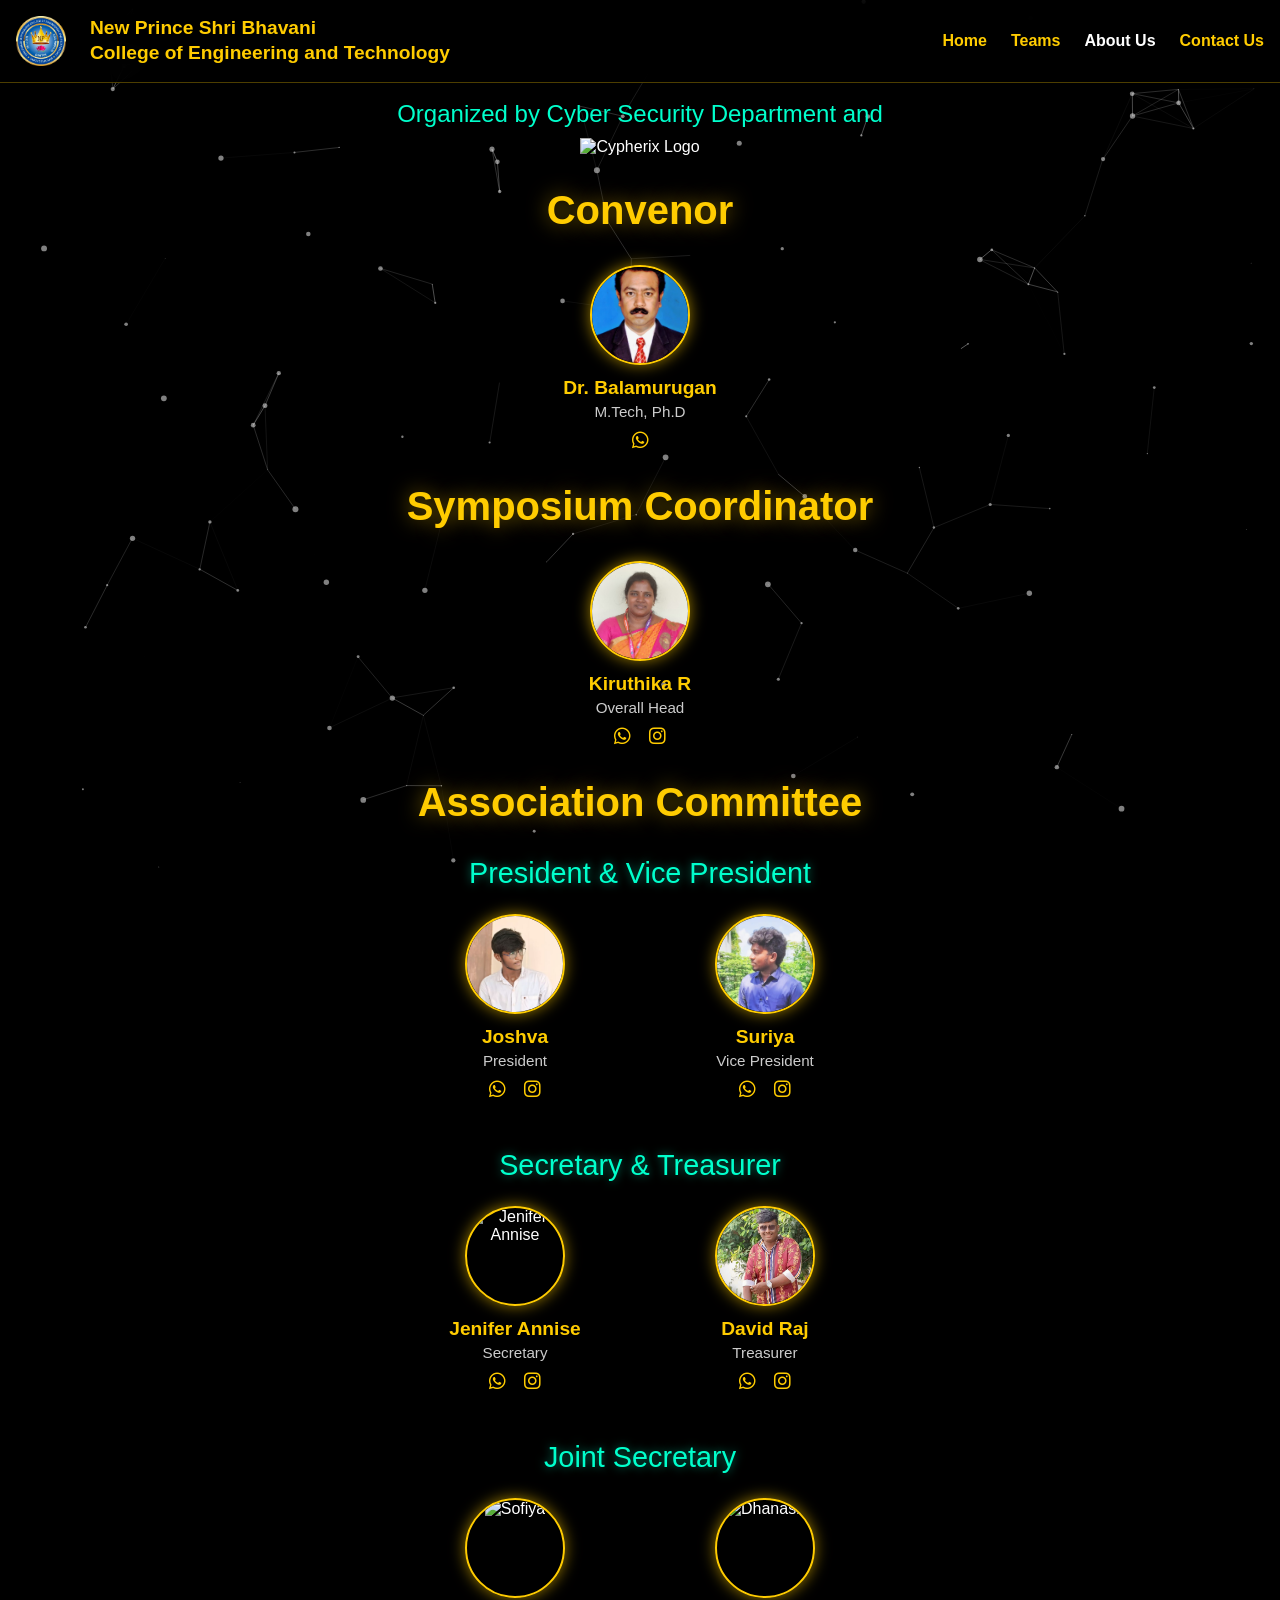
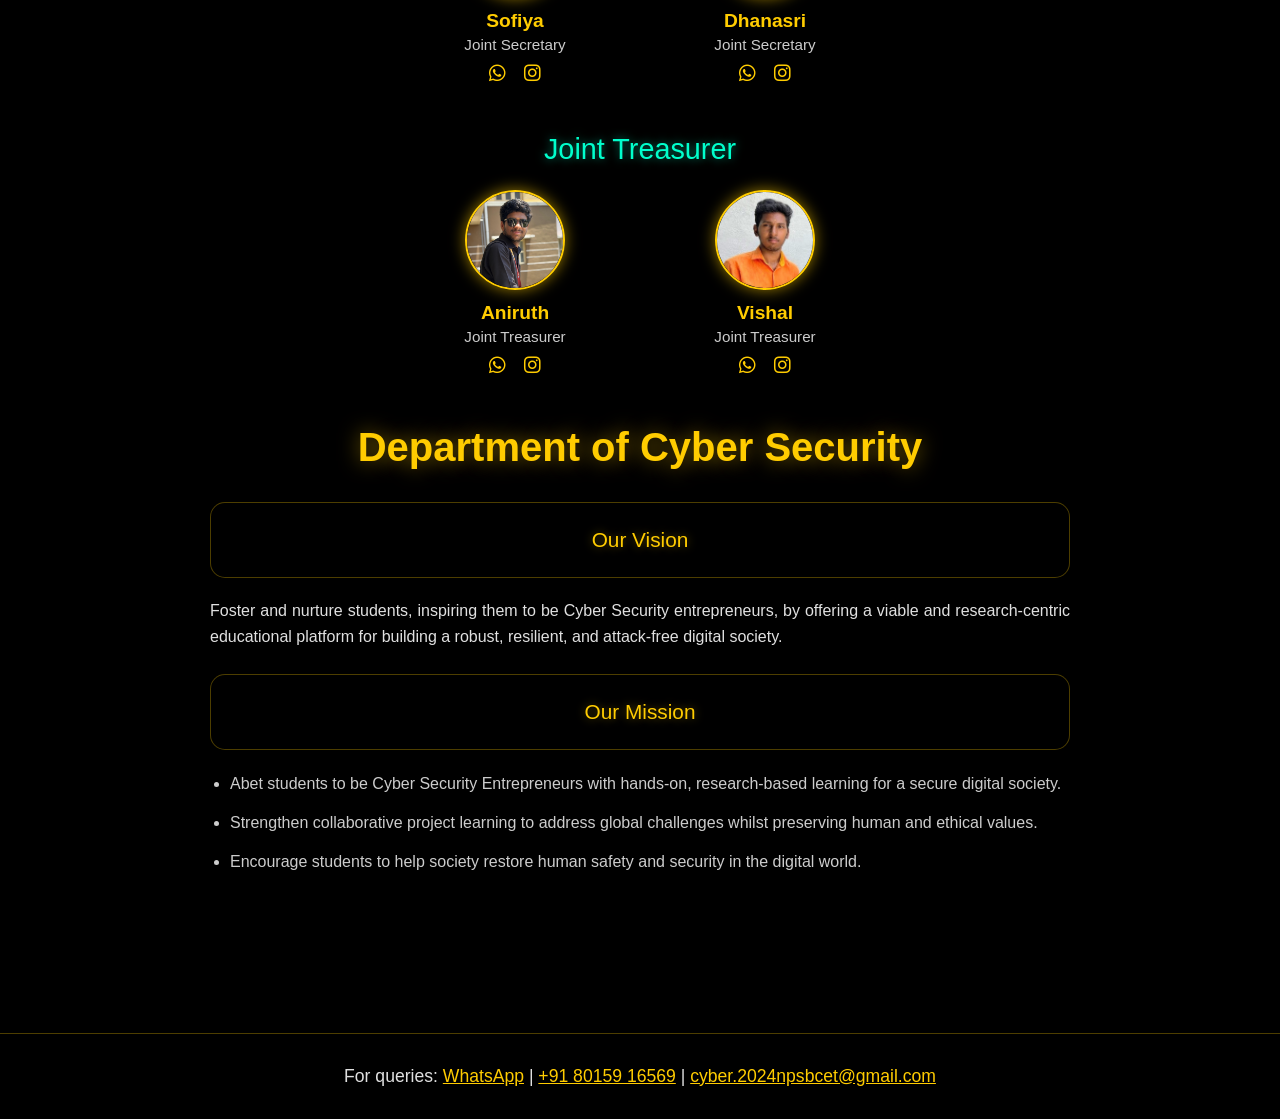
==== about.html @ 2a40d062 "Update navigation links to use lowercase teams.html Changed all navigation references from /Teams.ht" ====
<!DOCTYPE html>
<html lang="en">
  <head>
    <meta charset="UTF-8" />
    <meta name="viewport" content="width=device-width, initial-scale=1.0" />
    <title>About Us - Spartanz 2.O</title>
    <link rel="icon" type="image/x-icon" href="assets/spartanz2k25logo.png" />
    <!-- Add Font Awesome for icons -->
    <link
      rel="stylesheet"
      href="https://cdnjs.cloudflare.com/ajax/libs/font-awesome/6.4.0/css/all.min.css"
    />
    <style>
      /* Add this to your CSS */
      #particles-js {
        position: fixed;
        width: 100%;
        height: 100%;
        top: 0;
        left: 0;
        z-index: -1;
        pointer-events: none;
      }
      * {
        margin: 0;
        padding: 0;
        box-sizing: border-box;
      }
      body {
        font-family: "Arial", sans-serif;
        background: #000;
        color: white;
        overflow-x: hidden;
      }

      /* === College Header (from index.txt) === */
      .college-header {
        position: fixed;
        top: 0;
        left: 0;
        width: 100%;
        background: rgba(0, 0, 0, 0.8);
        backdrop-filter: blur(10px);
        padding: 1rem;
        display: flex;
        justify-content: space-between;
        align-items: center;
        gap: 1rem;
        z-index: 100;
        border-bottom: 1px solid rgba(255, 204, 0, 0.3);
      }
      .college-logo-placeholder {
        width: 50px;
        height: 50px;
        display: flex;
        align-items: center;
        justify-content: center;
      }
      .college-logo-placeholder img {
        max-width: 100%;
        max-height: 100%;
        object-fit: contain;
        border-radius: 8px;
      }
      .college-name {
        flex: 1;
        font-size: 1.2rem;
        line-height: 1.3;
        font-weight: bold;
        color: #ffcc00;
        text-align: left;
        margin-left: 0.5rem;
      }
      .nav-links {
        display: flex;
        gap: 1.5rem;
      }
      .nav-links a {
        color: #ffcc00;
        text-decoration: none;
        font-size: 1rem;
        font-weight: bold;
        transition: color 0.2s;
      }
      .nav-links a:hover {
        color: white;
      }

      /* === Main Content === */
      .main-content {
        padding-top: 100px;
        padding-bottom: 60px;
      }

      .section-title {
        text-align: center;
        font-size: 2.5rem;
        margin: 2rem 0;
        color: #ffcc00;
        text-shadow: 0 0 20px rgba(255, 204, 0, 0.5);
      }

      /* === Team Section Grid === */
      .team-section {
        max-width: 1200px;
        margin: 2rem auto;
        padding: 0 1rem;
      }

      .team-grid {
        display: flex;
        flex-wrap: wrap;
        justify-content: center;
        gap: 30px;
        margin-top: 20px;
      }

      .team-member {
        width: 220px;
        text-align: center;
        position: relative;
      }

      .team-circle {
        width: 100px;
        height: 100px;
        border-radius: 50%;
        overflow: hidden;
        border: 2px solid #ffcc00;
        margin: 0 auto 12px;
        box-shadow: 0 0 15px rgba(255, 204, 0, 0.6);
      }

      .team-circle img {
        width: 100%;
        height: 100%;
        object-fit: cover;
      }

      .team-name {
        font-size: 1.2rem;
        font-weight: bold;
        color: #ffcc00;
        margin: 8px 0 4px;
      }

      .team-role {
        font-size: 0.95rem;
        color: #ccc;
        margin-bottom: 10px;
      }

      .social-links {
        margin-top: 8px;
      }

      .social-links a {
        color: #ffcc00;
        font-size: 1.2rem;
        margin: 0 6px;
        text-decoration: none;
        transition: all 0.3s ease;
      }

      .social-links a:hover {
        color: white;
        text-shadow: 0 0 10px rgba(255, 204, 0, 0.8);
        transform: translateY(-2px);
      }

      /* === Vision & Mission Box === */
      .vision-mission-box {
        max-width: 900px;
        margin: 2rem auto;
        padding: 0 20px;
      }

      .vision-mission-header {
        background: rgba(0, 0, 0, 0.7);
        padding: 25px;
        border-radius: 15px;
        backdrop-filter: blur(10px);
        border: 1px solid rgba(255, 204, 0, 0.3);
        text-align: center;
        color: #ffcc00;
        font-size: 1.3rem;
        margin-bottom: 20px;
        text-shadow: 0 0 10px rgba(255, 204, 0, 0.4);
      }

      .vision-mission-text {
        color: #e0e0e0;
        line-height: 1.6;
        margin-bottom: 25px;
        text-align: justify;
      }

      .vision-mission-list {
        color: #ccc;
        line-height: 1.8;
        text-align: justify;
        padding-left: 20px;
      }

      .vision-mission-list li {
        margin-bottom: 10px;
      }

      /* === Footer === */
      .footer {
        background: rgba(0, 0, 0, 0.9);
        padding: 2rem 1rem;
        text-align: center;
        border-top: 1px solid rgba(255, 204, 0, 0.3);
        margin-top: 4rem;
      }

      .footer-text {
        color: #e0e0e0;
        font-size: 1.1rem;
      }

      .footer-text a {
        color: #ffcc00;
        text-decoration: underline;
        transition: color 0.3s;
      }

      .footer-text a:hover {
        color: white;
      }

      /* === Role Group Styling === */
      .role-group {
        margin-bottom: 3rem;
      }

      .role-title {
        text-align: center;
        font-size: 1.8rem;
        margin-bottom: 1.5rem;
        color: #00ffcc;
        text-shadow: 0 0 10px rgba(0, 255, 204, 0.5);
      }

      /* === Responsive === */
      @media (max-width: 768px) {
        .section-title {
          font-size: 2rem;
        }
        .team-member {
          width: 180px;
        }
        .team-name {
          font-size: 1.1rem;
        }
        .college-header {
          flex-direction: column;
          padding: 0.5rem;
        }
        .nav-links {
          margin-top: 10px;
          gap: 1rem;
        }

        /* Mobile: one team member per row */
        .team-grid {
          flex-direction: column;
          align-items: center;
          gap: 20px;
        }

        .role-title {
          font-size: 1.5rem;
        }
      }
    </style>
  </head>
  <body>
    <div id="particles-js"></div>
    <script src="particles.min.js"></script>
    <script>
      particlesJS.load("particles-js", "particlesjs-config.json", function () {
        console.log("Particles.js configuration loaded successfully!");
      });
    </script>
    <!-- College Header -->
    <div class="college-header">
      <div class="college-logo-placeholder">
        <img src="assets/np-logo.png" alt="NPSB College Logo" />
      </div>
      <div class="college-name">
        New Prince Shri Bhavani<br />College of Engineering and Technology
      </div>
      <div class="nav-links">
        <a href="/">Home</a>
        <a href="/teams.html">Teams</a>
        <a href="/about.html" style="color: white">About Us</a>
        <a href="/contact-us.html">Contact Us</a>
      </div>
    </div>

    <div class="main-content">
      <!-- Organized By -->
      <p
        style="
          text-align: center;
          font-size: 1.5rem;
          color: #00ffcc;
          margin-bottom: 10px;
        "
      >
        Organized by Cyber Security Department and
      </p>
      <div style="text-align: center; margin-bottom: 30px">
        <img
          src="assets/cypherixLogo.png"
          alt="Cypherix Logo"
          style="height: 120px; cursor: pointer"
          ondblclick="window.location.href='/fla.html'"
          ontouchend="handleDoubleTap(event)"
        />
      </div>

      <!-- Convenor -->
      <h2 class="section-title">Convenor</h2>
      <div class="team-section">
        <div class="team-grid">
          <div class="team-member">
            <div class="team-circle">
              <img
                src="assets/teams/balamurugan.jpg"
                alt="Dr. Balamurugan"
              />
            </div>
            <div class="team-name">Dr. Balamurugan</div>
            <div class="team-role">M.Tech, Ph.D</div>
            <div class="social-links">
              <a href="https://wa.me/" target="_blank">
                <i class="fab fa-whatsapp"></i>
              </a>
            </div>
          </div>
        </div>
      </div>

      <!-- Symposium Coordinator -->
      <h2 class="section-title">Symposium Coordinator</h2>
      <div class="team-section">
        <div class="team-grid">
          <div class="team-member">
            <div class="team-circle">
              <img src="assets/teams/kiru.jpg" alt="Kiruthika R" />
            </div>
            <div class="team-name">Kiruthika R</div>
            <div class="team-role">Overall Head</div>
            <div class="social-links">
              <a href="https://wa.me/" target="_blank">
                <i class="fab fa-whatsapp"></i>
              </a>
              <a href="https://www.instagram.com/" target="_blank">
                <i class="fab fa-instagram"></i>
              </a>
            </div>
          </div>
        </div>
      </div>

      <!-- Association Committee -->
      <h2 class="section-title">Association Committee</h2>
      <div class="team-section">
        <!-- President & Vice President -->
        <div class="role-group">
          <div class="role-title">President & Vice President</div>
          <div class="team-grid">
            <div class="team-member">
              <div class="team-circle">
                <img src="assets/teams/joshva.jpg" alt="Joshva" />
              </div>
              <div class="team-name">Joshva</div>
              <div class="team-role">President</div>
              <div class="social-links">
                <a href="https://wa.me/+919344395887" target="_blank">
                  <i class="fab fa-whatsapp"></i>
                </a>
                <a
                  href="https://www.instagram.com/its_me_joshva_2707/"
                  target="_blank"
                >
                  <i class="fab fa-instagram"></i>
                </a>
              </div>
            </div>

            <div class="team-member">
              <div class="team-circle">
                <img src="assets/teams/suriya.jpg" alt="Suriya" />
              </div>
              <div class="team-name">Suriya</div>
              <div class="team-role">Vice President</div>
              <div class="social-links">
                <a href="https://wa.me/+919025251348" target="_blank">
                  <i class="fab fa-whatsapp"></i>
                </a>
                <a href="https://www.instagram.com/" target="_blank">
                  <i class="fab fa-instagram"></i>
                </a>
              </div>
            </div>
          </div>
        </div>

        <!-- Secretary & Treasurer -->
        <div class="role-group">
          <div class="role-title">Secretary & Treasurer</div>
          <div class="team-grid">
            <div class="team-member">
              <div class="team-circle">
                <img
                  src="assets/teams/jenifer.jpg"
                  alt="Jenifer Annise"
                />
              </div>
              <div class="team-name">Jenifer Annise</div>
              <div class="team-role">Secretary</div>
              <div class="social-links">
                <a href="https://wa.me/" target="_blank">
                  <i class="fab fa-whatsapp"></i>
                </a>
                <a href="https://www.instagram.com/" target="_blank">
                  <i class="fab fa-instagram"></i>
                </a>
              </div>
            </div>

            <div class="team-member">
              <div class="team-circle">
                <img src="assets/teams/david.jpg" alt="David Raj" />
              </div>
              <div class="team-name">David Raj</div>
              <div class="team-role">Treasurer</div>
              <div class="social-links">
                <a href="https://wa.me/" target="_blank">
                  <i class="fab fa-whatsapp"></i>
                </a>
                <a href="https://www.instagram.com/" target="_blank">
                  <i class="fab fa-instagram"></i>
                </a>
              </div>
            </div>
          </div>
        </div>

        <!-- Joint Secretary -->
        <div class="role-group">
          <div class="role-title">Joint Secretary</div>
          <div class="team-grid">
            <div class="team-member">
              <div class="team-circle">
                <img src="assets/teams/sofiya.jpg" alt="Sofiya" />
              </div>
              <div class="team-name">Sofiya</div>
              <div class="team-role">Joint Secretary</div>
              <div class="social-links">
                <a href="https://wa.me/" target="_blank">
                  <i class="fab fa-whatsapp"></i>
                </a>
                <a href="https://www.instagram.com/" target="_blank">
                  <i class="fab fa-instagram"></i>
                </a>
              </div>
            </div>

            <div class="team-member">
              <div class="team-circle">
                <img src="assets/teams/dhanasri.jpg" alt="Dhanasri" />
              </div>
              <div class="team-name">Dhanasri</div>
              <div class="team-role">Joint Secretary</div>
              <div class="social-links">
                <a href="https://wa.me/" target="_blank">
                  <i class="fab fa-whatsapp"></i>
                </a>
                <a href="https://www.instagram.com/" target="_blank">
                  <i class="fab fa-instagram"></i>
                </a>
              </div>
            </div>
          </div>
        </div>

        <!-- Joint Treasurer -->
        <div class="role-group">
          <div class="role-title">Joint Treasurer</div>
          <div class="team-grid">
            <div class="team-member">
              <div class="team-circle">
                <img src="assets/teams/aniruth.jpg" alt="Aniruth" />
              </div>
              <div class="team-name">Aniruth</div>
              <div class="team-role">Joint Treasurer</div>
              <div class="social-links">
                <a href="https://wa.me/" target="_blank">
                  <i class="fab fa-whatsapp"></i>
                </a>
                <a href="https://www.instagram.com/" target="_blank">
                  <i class="fab fa-instagram"></i>
                </a>
              </div>
            </div>

            <div class="team-member">
              <div class="team-circle">
                <img src="assets/teams/vishal.jpg" alt="Vishal" />
              </div>
              <div class="team-name">Vishal</div>
              <div class="team-role">Joint Treasurer</div>
              <div class="social-links">
                <a href="https://wa.me/" target="_blank">
                  <i class="fab fa-whatsapp"></i>
                </a>
                <a href="https://www.instagram.com/" target="_blank">
                  <i class="fab fa-instagram"></i>
                </a>
              </div>
            </div>
          </div>
        </div>
      </div>

      <!-- Vision & Mission -->
      <h2 class="section-title">Department of Cyber Security</h2>
      <div class="vision-mission-box">
        <div class="vision-mission-header">Our Vision</div>
        <p class="vision-mission-text">
          Foster and nurture students, inspiring them to be Cyber Security
          entrepreneurs, by offering a viable and research-centric educational
          platform for building a robust, resilient, and attack-free digital
          society.
        </p>

        <div class="vision-mission-header">Our Mission</div>
        <ul class="vision-mission-list">
          <li>
            Abet students to be Cyber Security Entrepreneurs with hands-on,
            research-based learning for a secure digital society.
          </li>
          <li>
            Strengthen collaborative project learning to address global
            challenges whilst preserving human and ethical values.
          </li>
          <li>
            Encourage students to help society restore human safety and security
            in the digital world.
          </li>
        </ul>
      </div>
    </div>

    <!-- Footer -->
    <div class="footer">
      <div class="footer-text">
        For queries:
        <a href="https://wa.me/918015916569" target="_blank">WhatsApp</a> |
        <a href="tel:+918015916569">+91 80159 16569</a> |
        <a href="mailto:cyber.2024npsbcet@gmail.com"
          >cyber.2024npsbcet@gmail.com</a
        >
      </div>
    </div>

    <script>
      // Double-tap support for mobile
      let lastTap = 0;
      function handleDoubleTap(e) {
        const now = new Date().getTime();
        const tapLength = now - lastTap;
        if (tapLength < 300 && tapLength > 0) {
          window.location.href = "/fla.html";
        }
        lastTap = now;
      }
    </script>
  </body>
</html>
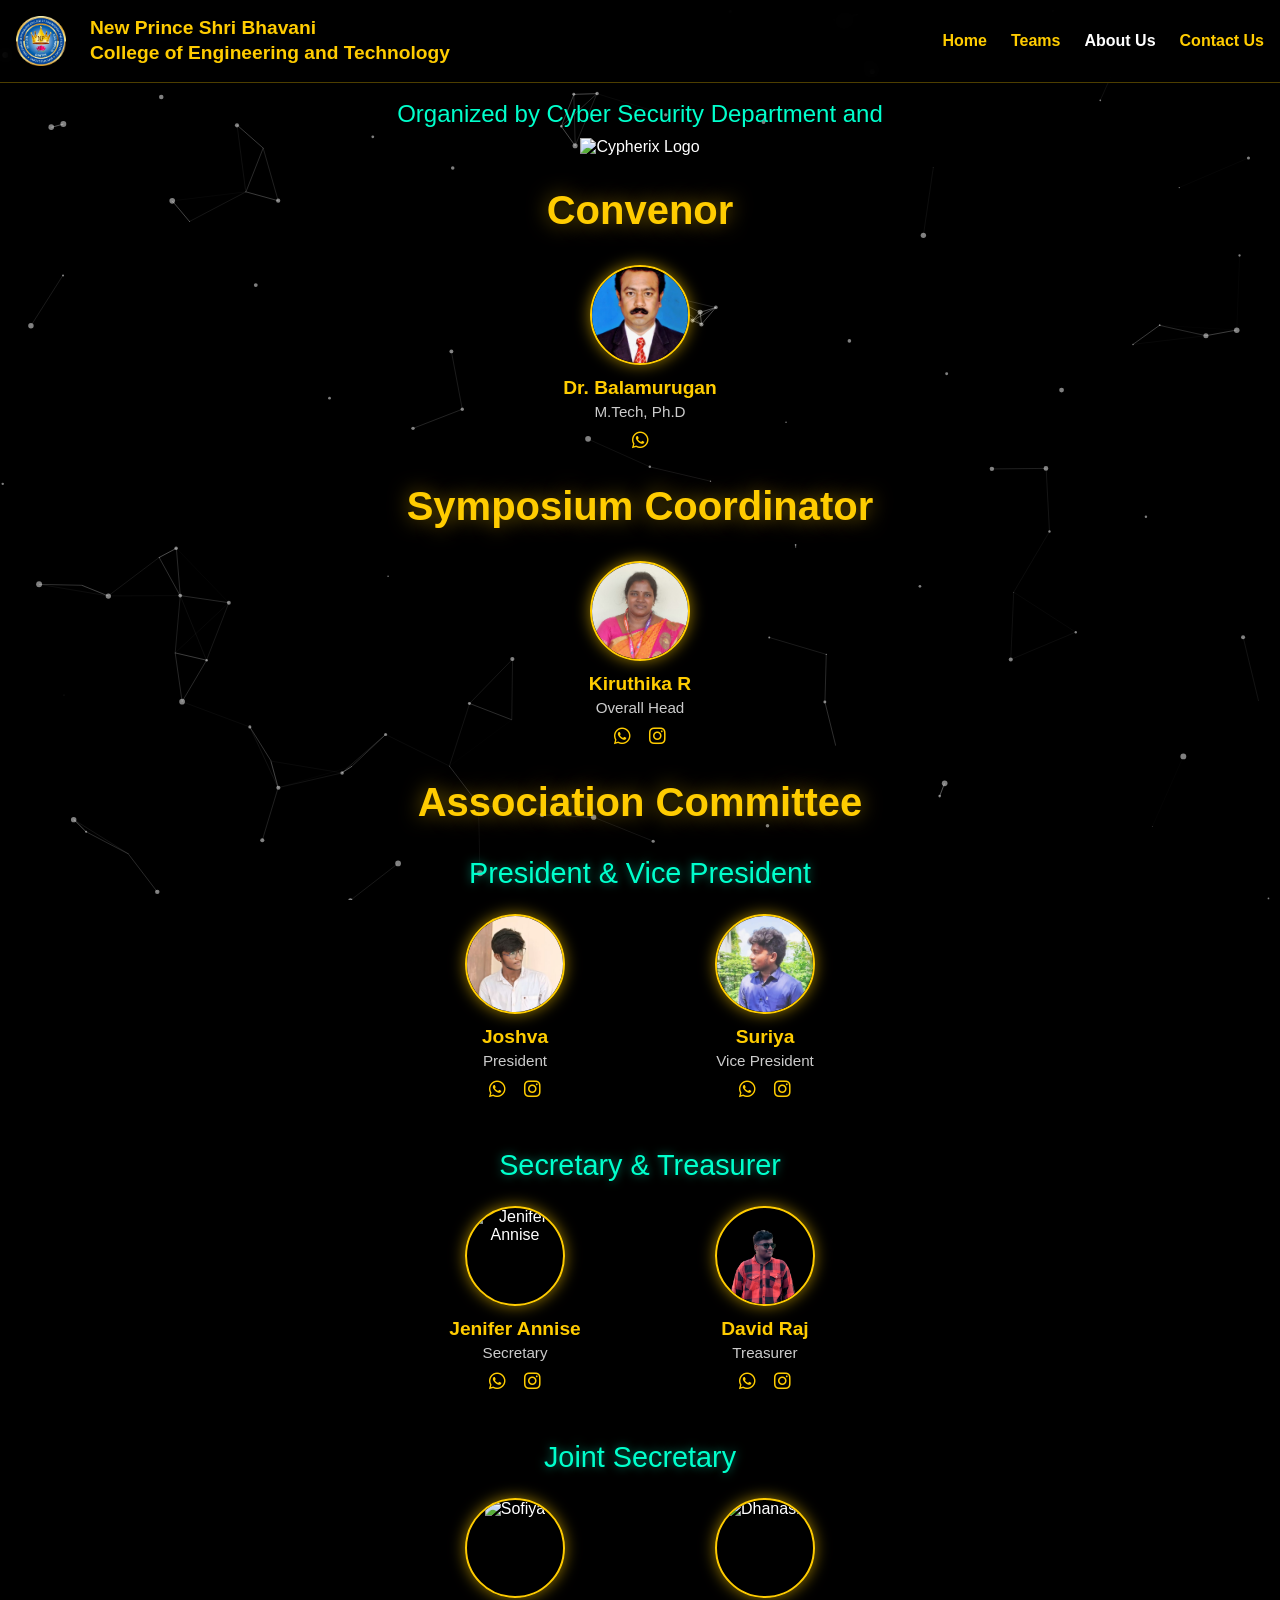
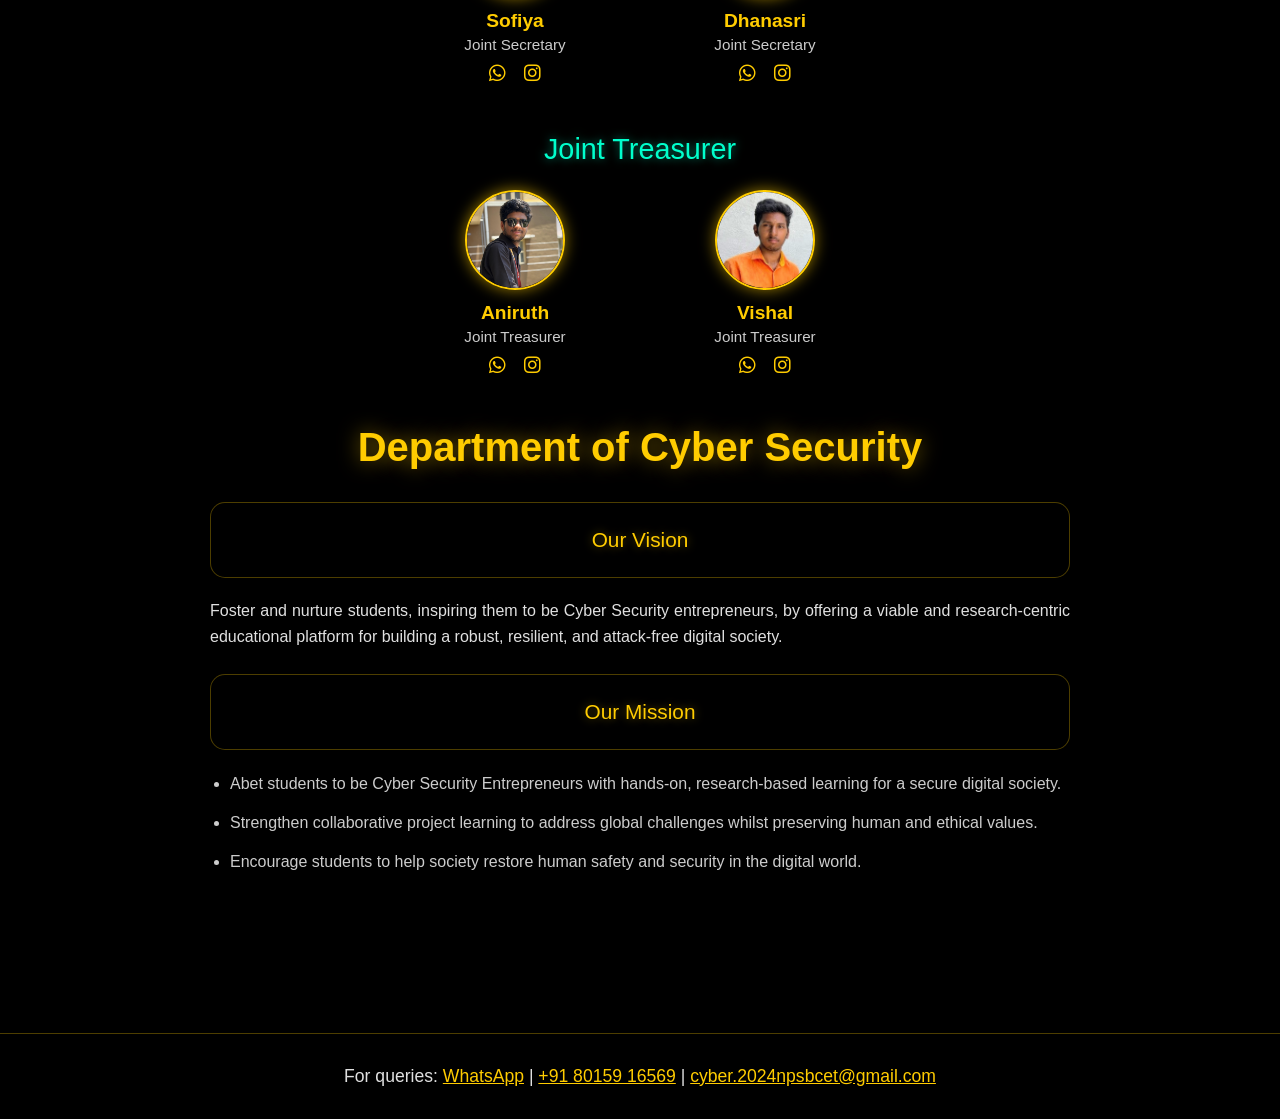
==== commit a6443cfe: "Update David Raj's team photo to PNG format Replaced the team member image for David Raj from JPG to" ====
--- a/about.html
+++ b/about.html
@@ -435,7 +435,7 @@
 
             <div class="team-member">
               <div class="team-circle">
-                <img src="assets/teams/david.jpg" alt="David Raj" />
+                <img src="assets/teams/david.PNG" alt="David Raj" />
               </div>
               <div class="team-name">David Raj</div>
               <div class="team-role">Treasurer</div>
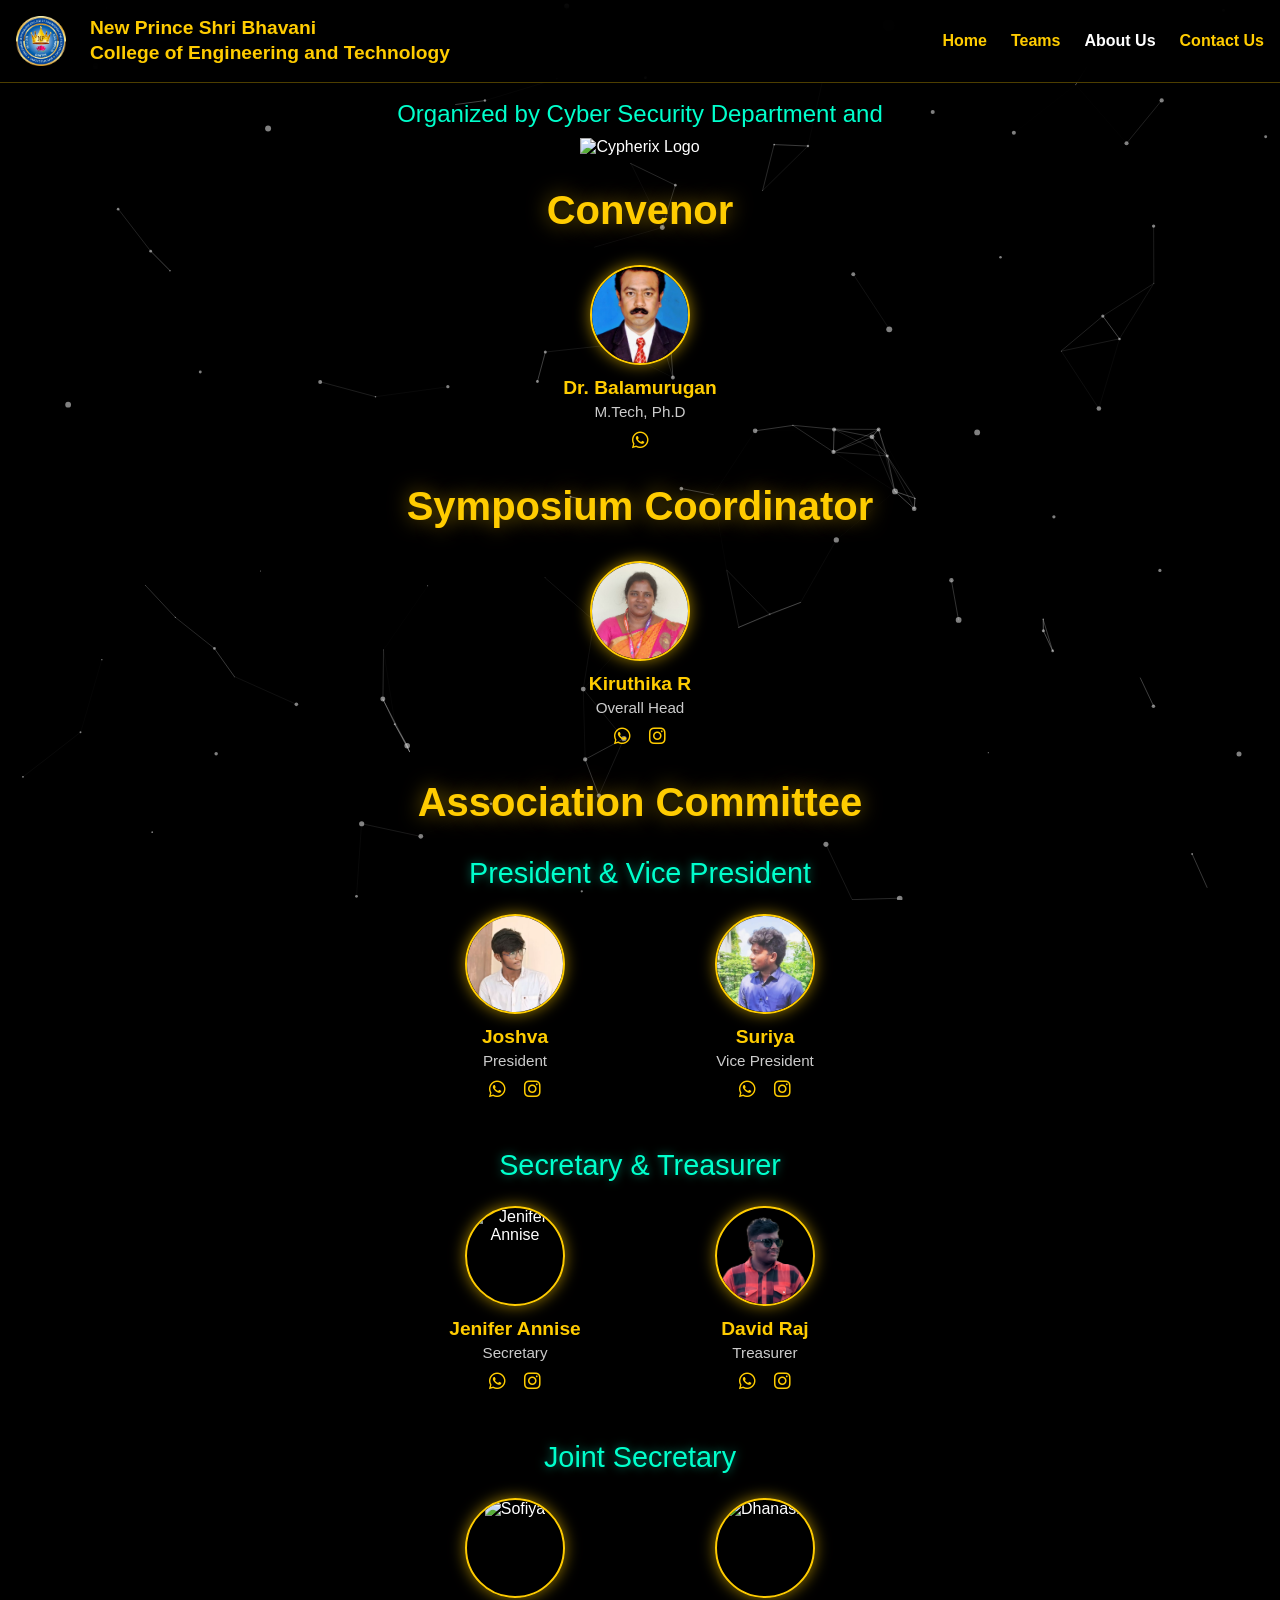
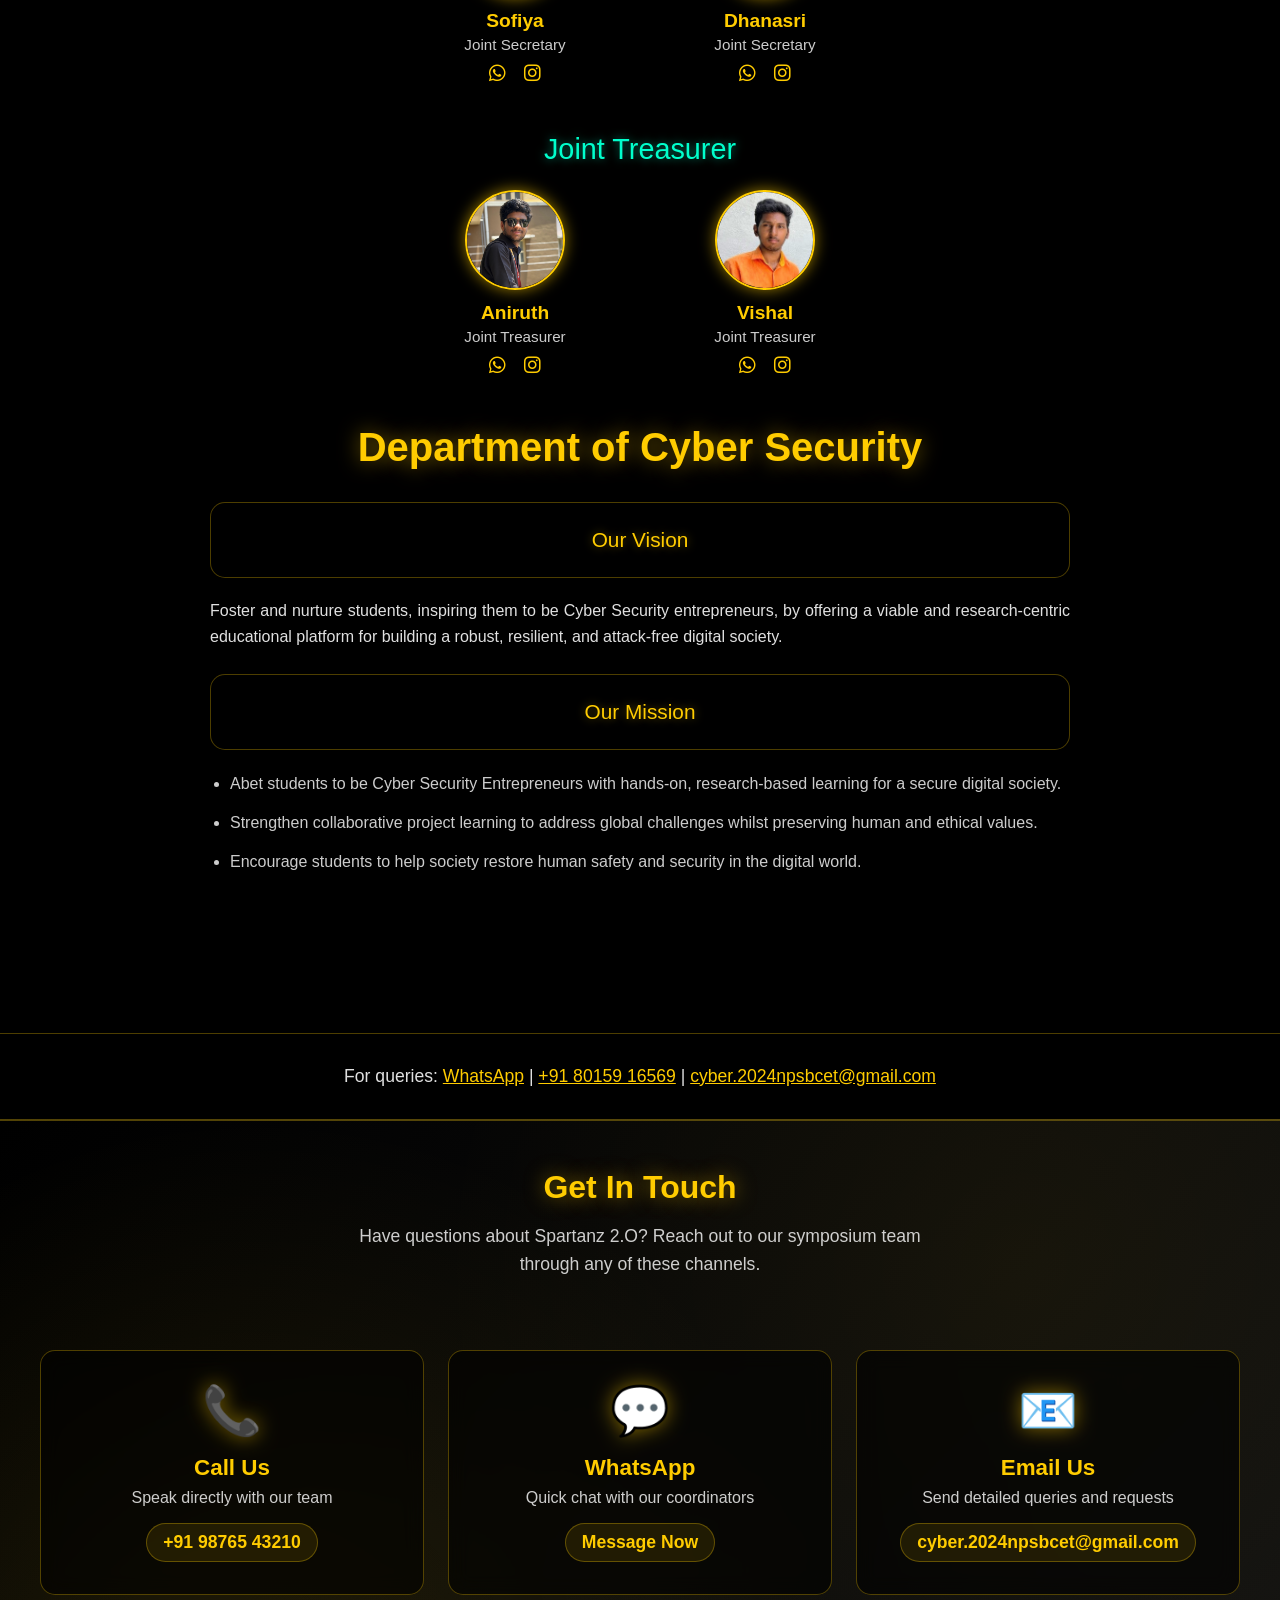
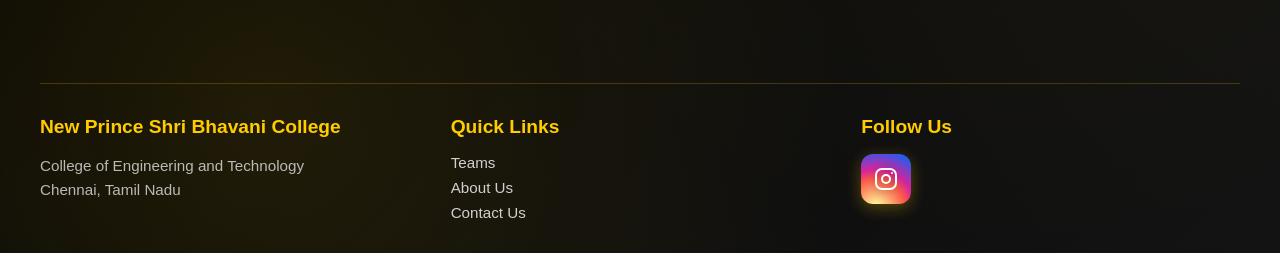
==== commit 30eace1e: "Add animated footer and event prompts Introduces a visually enhanced footer with contact and social " ====
--- a/about.html
+++ b/about.html
@@ -328,10 +328,7 @@
         <div class="team-grid">
           <div class="team-member">
             <div class="team-circle">
-              <img
-                src="assets/teams/balamurugan.jpg"
-                alt="Dr. Balamurugan"
-              />
+              <img src="assets/teams/balamurugan.jpg" alt="Dr. Balamurugan" />
             </div>
             <div class="team-name">Dr. Balamurugan</div>
             <div class="team-role">M.Tech, Ph.D</div>
@@ -416,10 +413,7 @@
           <div class="team-grid">
             <div class="team-member">
               <div class="team-circle">
-                <img
-                  src="assets/teams/jenifer.jpg"
-                  alt="Jenifer Annise"
-                />
+                <img src="assets/teams/jenifer.jpg" alt="Jenifer Annise" />
               </div>
               <div class="team-name">Jenifer Annise</div>
               <div class="team-role">Secretary</div>
@@ -568,7 +562,468 @@
         >
       </div>
     </div>
-
+    <footer
+      style="
+        background: linear-gradient(
+          135deg,
+          rgba(0, 0, 0, 0.95) 0%,
+          rgba(20, 20, 20, 0.98) 100%
+        );
+        color: #ffcc00;
+        padding: 3rem 1rem 2rem;
+        border-top: 2px solid rgba(255, 204, 0, 0.3);
+        position: relative;
+        overflow: hidden;
+      "
+    >
+      <!-- Background Pattern -->
+      <div
+        style="
+          position: absolute;
+          top: 0;
+          left: 0;
+          width: 100%;
+          height: 100%;
+          background-image: radial-gradient(
+              circle at 20% 80%,
+              rgba(255, 204, 0, 0.1) 0%,
+              transparent 50%
+            ),
+            radial-gradient(
+              circle at 80% 20%,
+              rgba(255, 204, 0, 0.05) 0%,
+              transparent 50%
+            );
+          z-index: 1;
+        "
+      ></div>
+
+      <div
+        style="
+          max-width: 1200px;
+          margin: 0 auto;
+          position: relative;
+          z-index: 2;
+        "
+      >
+        <!-- Footer Content -->
+        <div
+          style="
+            display: grid;
+            grid-template-columns: 1fr;
+            gap: 2.5rem;
+            text-align: center;
+          "
+        >
+          <!-- Contact Header -->
+          <div>
+            <h3
+              style="
+                font-size: 2rem;
+                margin-bottom: 1rem;
+                color: #ffcc00;
+                text-shadow: 0 0 20px rgba(255, 204, 0, 0.5);
+                font-weight: bold;
+              "
+            >
+              Get In Touch
+            </h3>
+            <p
+              style="
+                color: rgba(255, 255, 255, 0.8);
+                font-size: 1.1rem;
+                max-width: 600px;
+                margin: 0 auto;
+                line-height: 1.6;
+              "
+            >
+              Have questions about Spartanz 2.O? Reach out to our symposium team
+              through any of these channels.
+            </p>
+          </div>
+
+          <!-- Contact Options -->
+          <div
+            style="
+              display: grid;
+              grid-template-columns: repeat(auto-fit, minmax(280px, 1fr));
+              gap: 1.5rem;
+              margin: 2rem 0;
+            "
+          >
+            <!-- Call Option -->
+            <a
+              href="tel:+918015916569"
+              style="
+                display: flex;
+                flex-direction: column;
+                align-items: center;
+                padding: 2rem 1.5rem;
+                background: rgba(0, 0, 0, 0.6);
+                border: 1px solid rgba(255, 204, 0, 0.3);
+                border-radius: 15px;
+                text-decoration: none;
+                color: #ffcc00;
+                transition: all 0.3s ease;
+                backdrop-filter: blur(10px);
+              "
+              onmouseover="this.style.transform='translateY(-5px)'; this.style.boxShadow='0 10px 30px rgba(255, 204, 0, 0.2)'; this.style.borderColor='rgba(255, 204, 0, 0.6)'"
+              onmouseout="this.style.transform='translateY(0)'; this.style.boxShadow='none'; this.style.borderColor='rgba(255, 204, 0, 0.3)'"
+            >
+              <div
+                style="
+                  font-size: 3rem;
+                  margin-bottom: 1rem;
+                  filter: drop-shadow(0 0 10px rgba(255, 204, 0, 0.5));
+                "
+              >
+                📞
+              </div>
+              <h4
+                style="font-size: 1.4rem; margin-bottom: 0.5rem; color: #ffcc00"
+              >
+                Call Us
+              </h4>
+              <p
+                style="
+                  color: rgba(255, 255, 255, 0.8);
+                  margin-bottom: 1rem;
+                  font-size: 1rem;
+                "
+              >
+                Speak directly with our team
+              </p>
+              <div
+                style="
+                  background: rgba(255, 204, 0, 0.1);
+                  padding: 0.5rem 1rem;
+                  border-radius: 25px;
+                  border: 1px solid rgba(255, 204, 0, 0.3);
+                  font-weight: bold;
+                  font-size: 1.1rem;
+                "
+              >
+                +91 98765 43210
+              </div>
+            </a>
+
+            <!-- WhatsApp Option -->
+            <a
+              href="https://wa.me/918015916569?text=Hi%20Spartanz%202.O%20Team,%20I%20have%20a%20question%20about%20the%20symposium"
+              target="_blank"
+              style="
+                display: flex;
+                flex-direction: column;
+                align-items: center;
+                padding: 2rem 1.5rem;
+                background: rgba(0, 0, 0, 0.6);
+                border: 1px solid rgba(255, 204, 0, 0.3);
+                border-radius: 15px;
+                text-decoration: none;
+                color: #ffcc00;
+                transition: all 0.3s ease;
+                backdrop-filter: blur(10px);
+              "
+              onmouseover="this.style.transform='translateY(-5px)'; this.style.boxShadow='0 10px 30px rgba(255, 204, 0, 0.2)'; this.style.borderColor='rgba(255, 204, 0, 0.6)'"
+              onmouseout="this.style.transform='translateY(0)'; this.style.boxShadow='none'; this.style.borderColor='rgba(255, 204, 0, 0.3)'"
+            >
+              <div
+                style="
+                  font-size: 3rem;
+                  margin-bottom: 1rem;
+                  filter: drop-shadow(0 0 10px rgba(255, 204, 0, 0.5));
+                "
+              >
+                💬
+              </div>
+              <h4
+                style="font-size: 1.4rem; margin-bottom: 0.5rem; color: #ffcc00"
+              >
+                WhatsApp
+              </h4>
+              <p
+                style="
+                  color: rgba(255, 255, 255, 0.8);
+                  margin-bottom: 1rem;
+                  font-size: 1rem;
+                "
+              >
+                Quick chat with our coordinators
+              </p>
+              <div
+                style="
+                  background: rgba(255, 204, 0, 0.1);
+                  padding: 0.5rem 1rem;
+                  border-radius: 25px;
+                  border: 1px solid rgba(255, 204, 0, 0.3);
+                  font-weight: bold;
+                  font-size: 1.1rem;
+                "
+              >
+                Message Now
+              </div>
+            </a>
+
+            <!-- Email Option -->
+            <a
+              href="mailto:cyber.2024npsbcet@gmail.com?subject=Query%20about%20Spartanz%202.O&body=Hello%20Spartanz%20Team,"
+              style="
+                display: flex;
+                flex-direction: column;
+                align-items: center;
+                padding: 2rem 1.5rem;
+                background: rgba(0, 0, 0, 0.6);
+                border: 1px solid rgba(255, 204, 0, 0.3);
+                border-radius: 15px;
+                text-decoration: none;
+                color: #ffcc00;
+                transition: all 0.3s ease;
+                backdrop-filter: blur(10px);
+              "
+              onmouseover="this.style.transform='translateY(-5px)'; this.style.boxShadow='0 10px 30px rgba(255, 204, 0, 0.2)'; this.style.borderColor='rgba(255, 204, 0, 0.6)'"
+              onmouseout="this.style.transform='translateY(0)'; this.style.boxShadow='none'; this.style.borderColor='rgba(255, 204, 0, 0.3)'"
+            >
+              <div
+                style="
+                  font-size: 3rem;
+                  margin-bottom: 1rem;
+                  filter: drop-shadow(0 0 10px rgba(255, 204, 0, 0.5));
+                "
+              >
+                📧
+              </div>
+              <h4
+                style="font-size: 1.4rem; margin-bottom: 0.5rem; color: #ffcc00"
+              >
+                Email Us
+              </h4>
+              <p
+                style="
+                  color: rgba(255, 255, 255, 0.8);
+                  margin-bottom: 1rem;
+                  font-size: 1rem;
+                "
+              >
+                Send detailed queries and requests
+              </p>
+              <div
+                style="
+                  background: rgba(255, 204, 0, 0.1);
+                  padding: 0.5rem 1rem;
+                  border-radius: 25px;
+                  border: 1px solid rgba(255, 204, 0, 0.3);
+                  font-weight: bold;
+                  font-size: 1.1rem;
+                  word-break: break-word;
+                  max-width: 100%;
+                "
+              >
+                cyber.2024npsbcet@gmail.com
+              </div>
+            </a>
+          </div>
+
+          <!-- Additional Info -->
+          <div
+            style="
+              border-top: 1px solid rgba(255, 204, 0, 0.2);
+              padding-top: 2rem;
+              margin-top: 1rem;
+            "
+          >
+            <div
+              style="
+                display: grid;
+                grid-template-columns: repeat(auto-fit, minmax(250px, 1fr));
+                gap: 2rem;
+                text-align: left;
+              "
+            >
+              <!-- College Info -->
+              <div>
+                <h4
+                  style="color: #ffcc00; margin-bottom: 1rem; font-size: 1.2rem"
+                >
+                  New Prince Shri Bhavani College
+                </h4>
+                <p
+                  style="
+                    color: rgba(255, 255, 255, 0.7);
+                    line-height: 1.6;
+                    font-size: 0.95rem;
+                  "
+                >
+                  College of Engineering and Technology<br />
+                  Chennai, Tamil Nadu
+                </p>
+              </div>
+
+              <!-- Quick Links -->
+              <div>
+                <h4
+                  style="color: #ffcc00; margin-bottom: 1rem; font-size: 1.2rem"
+                >
+                  Quick Links
+                </h4>
+                <div style="display: flex; flex-direction: column; gap: 0.5rem">
+                  <a
+                    href="/teams.html"
+                    style="
+                      color: rgba(255, 255, 255, 0.8);
+                      text-decoration: none;
+                      transition: color 0.3s ease;
+                      font-size: 0.95rem;
+                    "
+                    onmouseover="this.style.color='#ffcc00'"
+                    onmouseout="this.style.color='rgba(255, 255, 255, 0.8)'"
+                    >Teams</a
+                  >
+                  <a
+                    href="/about.html"
+                    style="
+                      color: rgba(255, 255, 255, 0.8);
+                      text-decoration: none;
+                      transition: color 0.3s ease;
+                      font-size: 0.95rem;
+                    "
+                    onmouseover="this.style.color='#ffcc00'"
+                    onmouseout="this.style.color='rgba(255, 255, 255, 0.8)'"
+                    >About Us</a
+                  >
+                  <a
+                    href="/contact-us.html"
+                    style="
+                      color: rgba(255, 255, 255, 0.8);
+                      text-decoration: none;
+                      transition: color 0.3s ease;
+                      font-size: 0.95rem;
+                    "
+                    onmouseover="this.style.color='#ffcc00'"
+                    onmouseout="this.style.color='rgba(255, 255, 255, 0.8)'"
+                    >Contact Us</a
+                  >
+                </div>
+              </div>
+              <!-- Social Media -->
+              <div>
+                <h4
+                  style="color: #ffcc00; margin-bottom: 1rem; font-size: 1.2rem"
+                >
+                  Follow Us
+                </h4>
+                <div style="display: flex; gap: 1rem">
+                  <a
+                    href="https://www.instagram.com/newprince_cyber"
+                    target="_blank"
+                    style="
+                      display: inline-flex;
+                      align-items: center;
+                      justify-content: center;
+                      width: 50px;
+                      height: 50px;
+                      background: radial-gradient(
+                        circle at 30% 107%,
+                        #fdf497 0%,
+                        #fdf497 5%,
+                        #fd5949 45%,
+                        #d6249f 60%,
+                        #285aeb 90%
+                      );
+                      border-radius: 12px;
+                      text-decoration: none;
+                      transition: all 0.3s ease;
+                      box-shadow: 0 4px 15px rgba(255, 204, 0, 0.3);
+                      position: relative;
+                      overflow: hidden;
+                    "
+                    onmouseover="this.style.transform='translateY(-3px)'; this.style.boxShadow='0 8px 25px rgba(255, 204, 0, 0.5)'"
+                    onmouseout="this.style.transform='translateY(0)'; this.style.boxShadow='0 4px 15px rgba(255, 204, 0, 0.3)'"
+                  >
+                    <!-- Instagram Logo -->
+                    <svg
+                      width="24"
+                      height="24"
+                      viewBox="0 0 24 24"
+                      fill="none"
+                      style="filter: drop-shadow(0 2px 4px rgba(0, 0, 0, 0.3))"
+                    >
+                      <!-- Camera Body -->
+                      <rect
+                        x="2"
+                        y="2"
+                        width="20"
+                        height="20"
+                        rx="6"
+                        stroke="white"
+                        stroke-width="2"
+                        fill="none"
+                      />
+                      <!-- Lens -->
+                      <circle
+                        cx="12"
+                        cy="12"
+                        r="4"
+                        stroke="white"
+                        stroke-width="2"
+                        fill="none"
+                      />
+                      <!-- Flash Dot -->
+                      <circle cx="18" cy="6" r="1" fill="white" />
+                    </svg>
+                  </a>
+                </div>
+              </div>
+            </div>
+          </div>
+        </div>
+      </div>
+
+      <!-- Mobile Responsive Styles -->
+      <style>
+        @media (max-width: 768px) {
+          footer {
+            padding: 2rem 1rem 1.5rem;
+          }
+
+          footer > div > div > div:nth-child(2) {
+            grid-template-columns: 1fr;
+            gap: 1rem;
+          }
+
+          footer a {
+            padding: 1.5rem 1rem !important;
+          }
+
+          footer > div > div > div:nth-child(4) > div {
+            grid-template-columns: 1fr;
+            gap: 1.5rem;
+            text-align: center;
+          }
+
+          footer h3 {
+            font-size: 1.5rem !important;
+          }
+
+          footer h4 {
+            font-size: 1.1rem !important;
+          }
+        }
+
+        @media (max-width: 480px) {
+          footer {
+            padding: 1.5rem 0.5rem 1rem;
+          }
+
+          footer a {
+            padding: 1rem 0.5rem !important;
+          }
+
+          footer div[style*="font-size: 3rem"] {
+            font-size: 2.5rem !important;
+          }
+        }
+      </style>
+    </footer>
     <script>
       // Double-tap support for mobile
       let lastTap = 0;
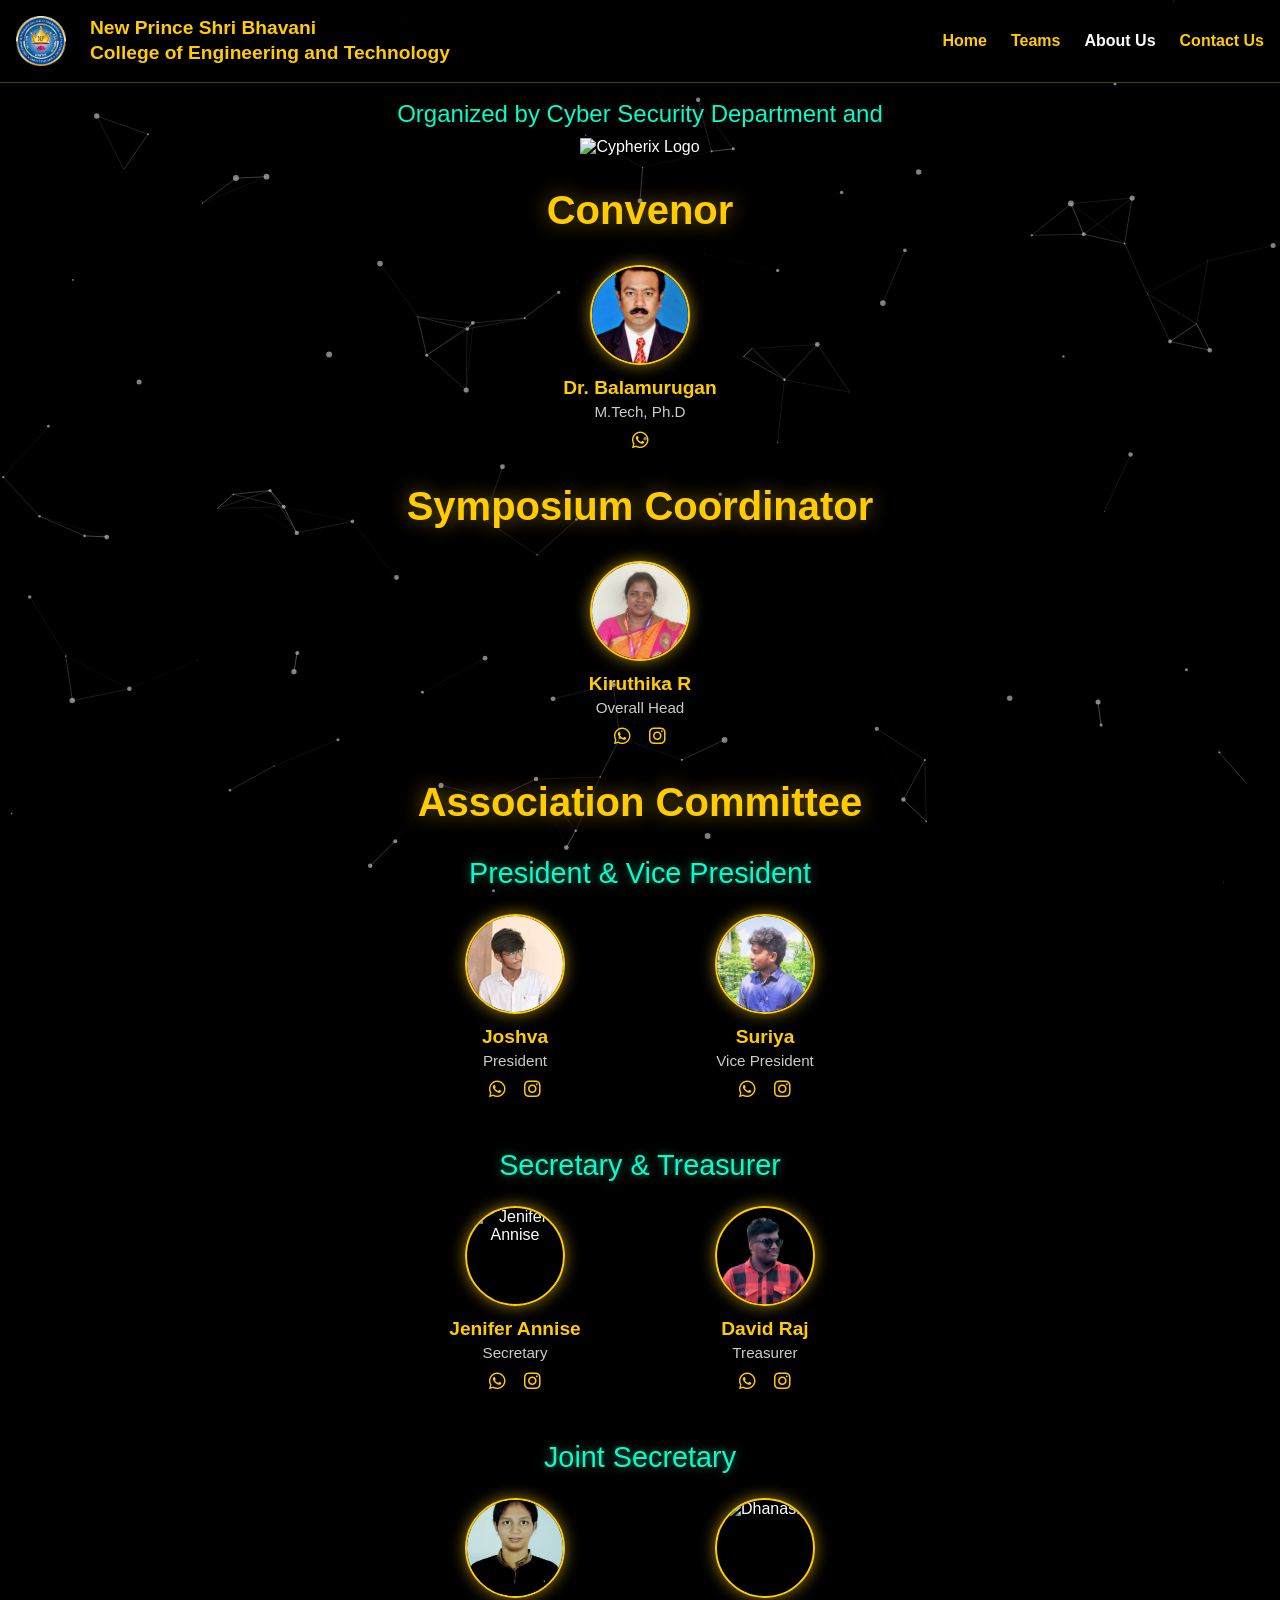
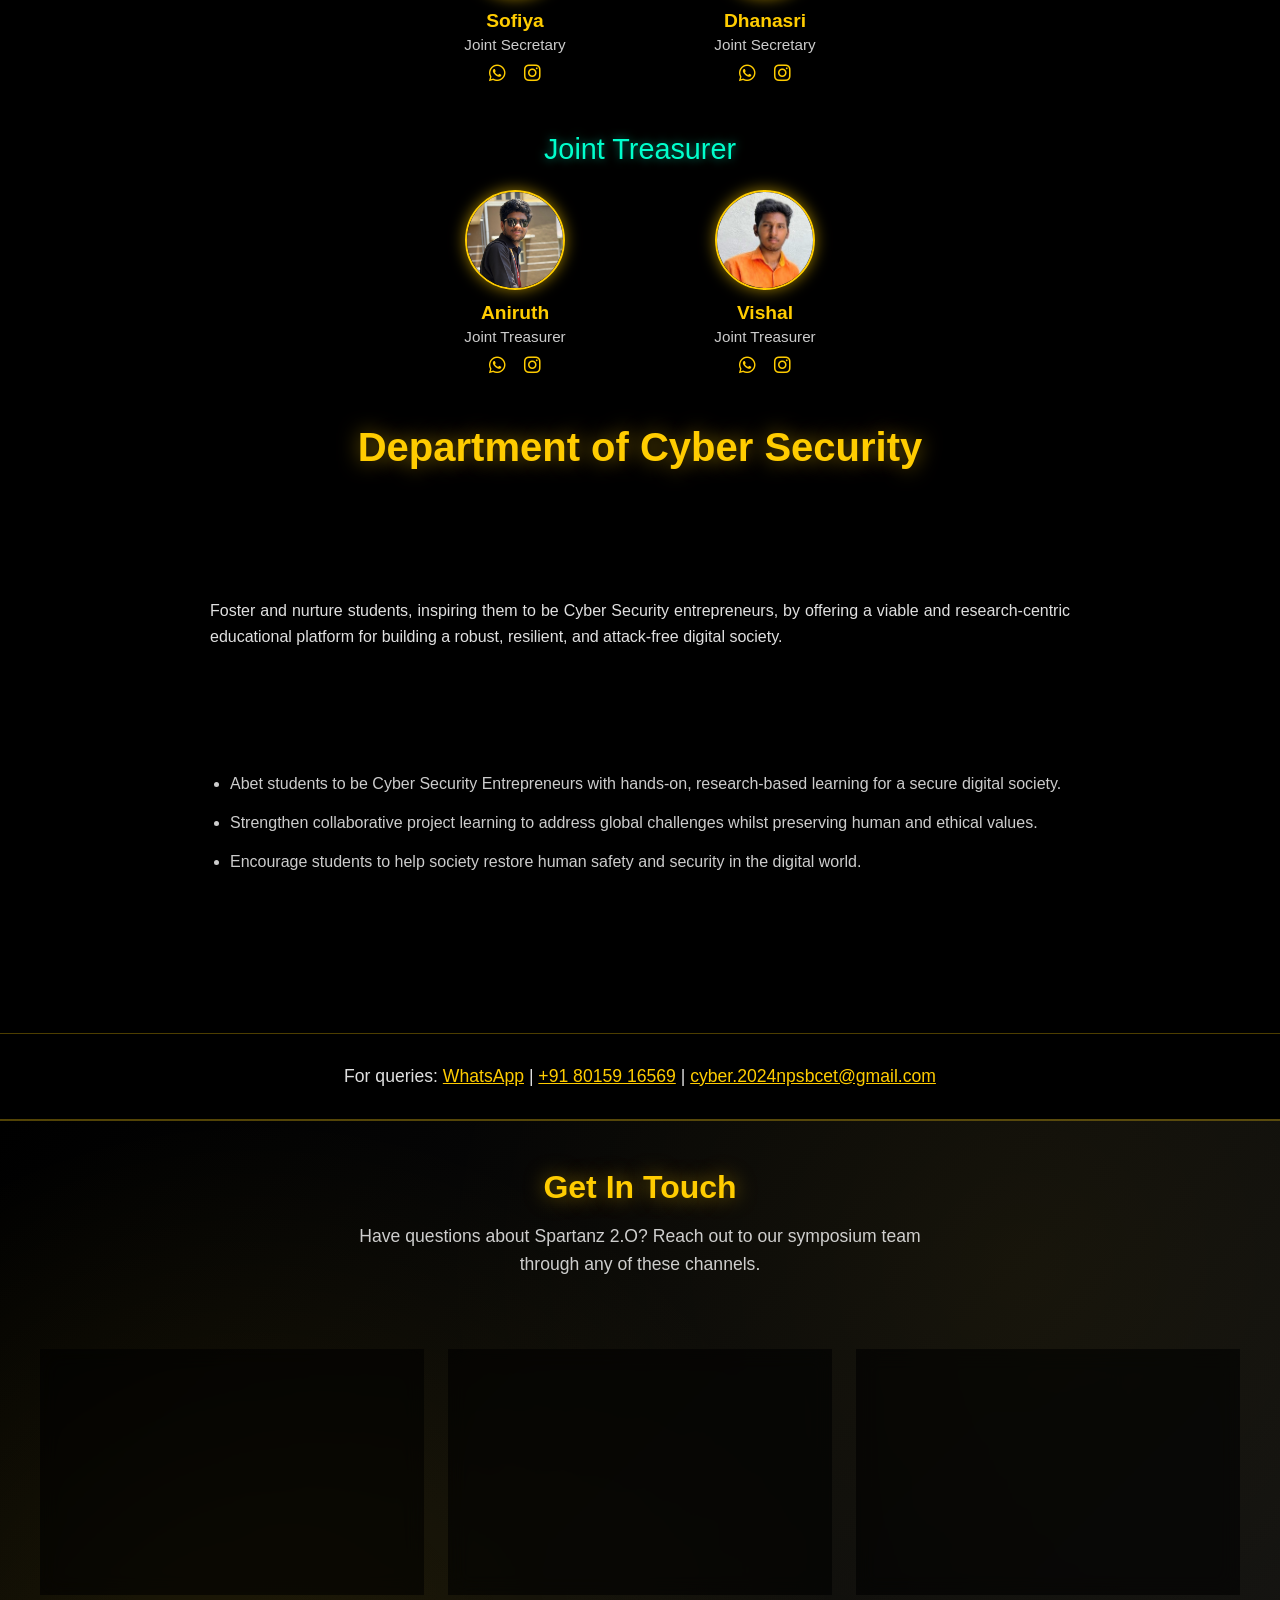
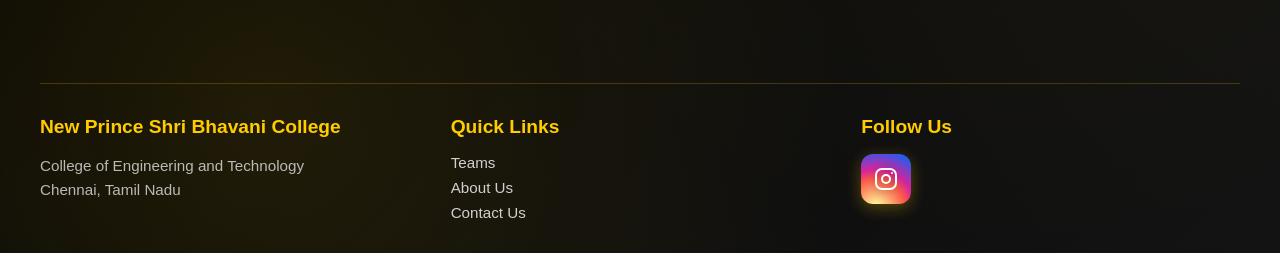
==== commit f0e2470b: "Fix team member image filename typo Renamed 'sophia.jpg' to 'sofia.jpg' and updated the image refere" ====
--- a/about.html
+++ b/about.html
@@ -451,7 +451,7 @@
           <div class="team-grid">
             <div class="team-member">
               <div class="team-circle">
-                <img src="assets/teams/sofiya.jpg" alt="Sofiya" />
+                <img src="assets/teams/sofia.jpg" alt="Sofiya" />
               </div>
               <div class="team-name">Sofiya</div>
               <div class="team-role">Joint Secretary</div>
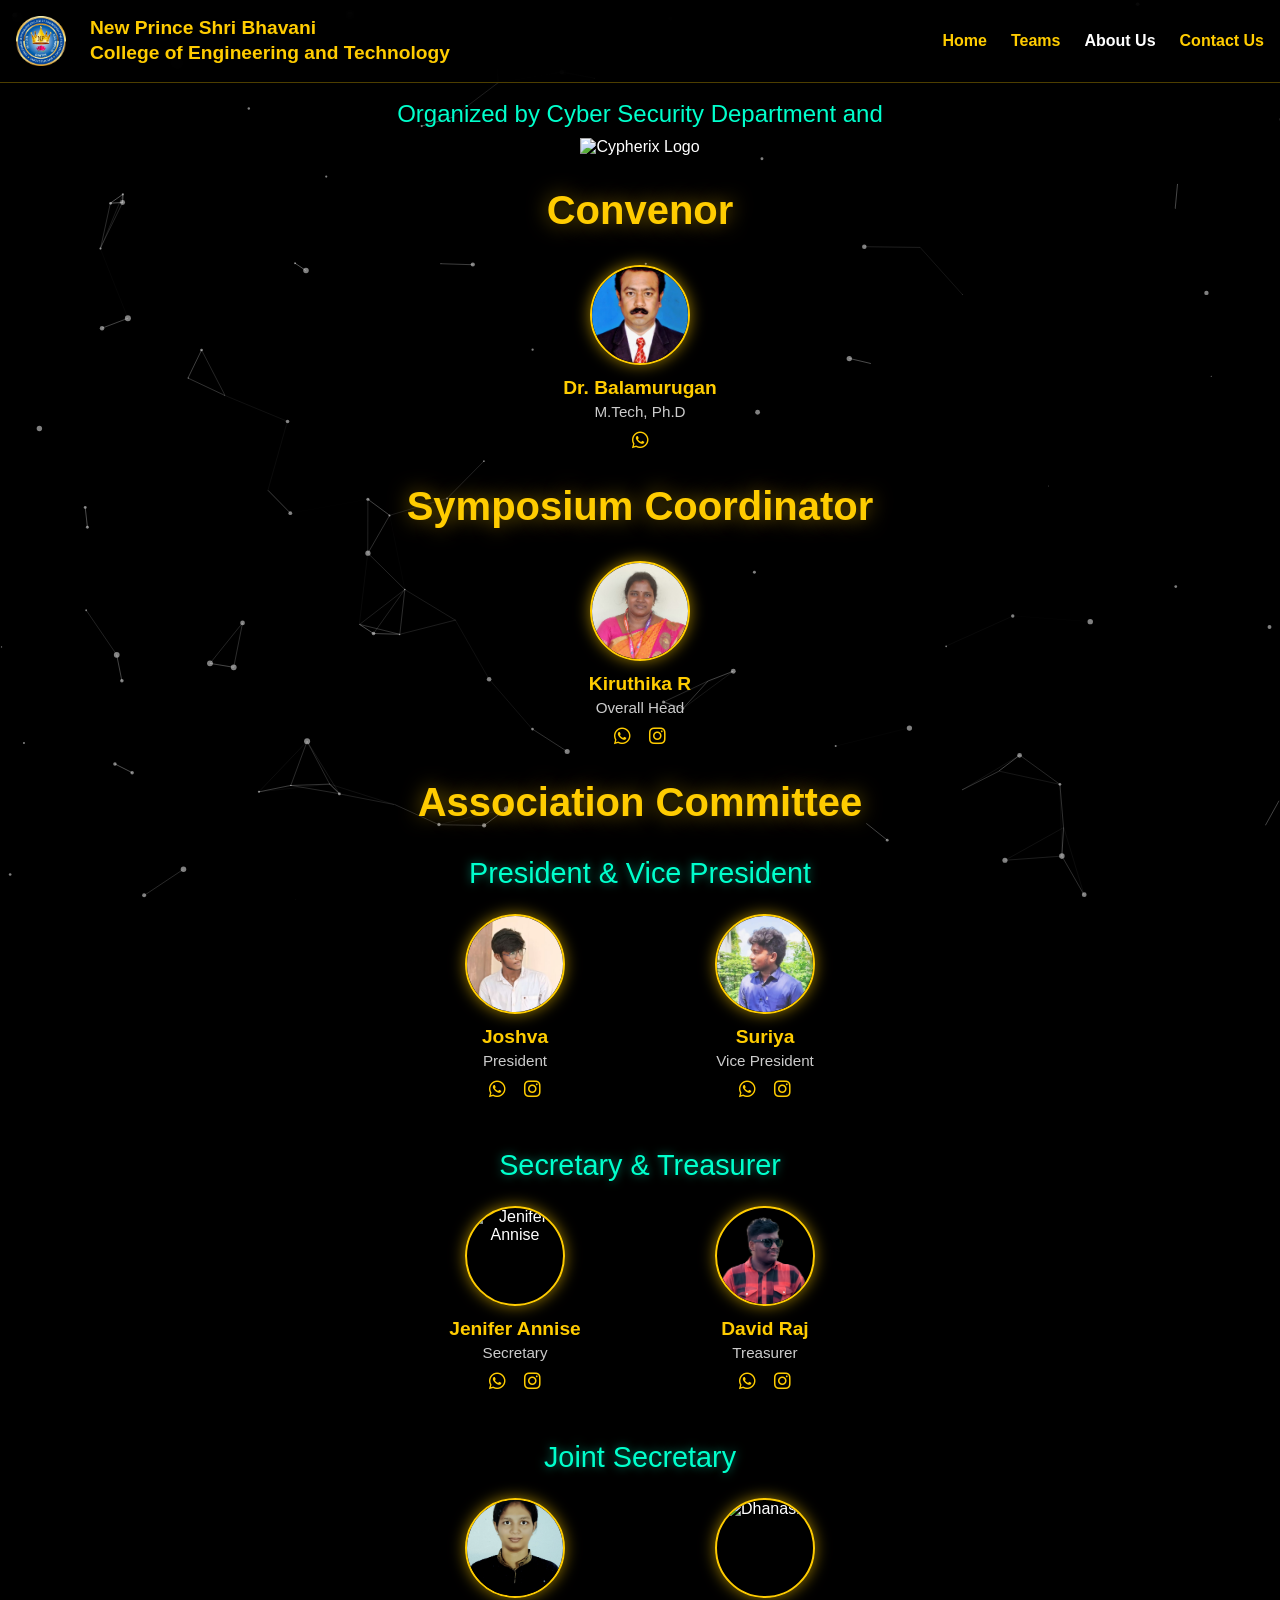
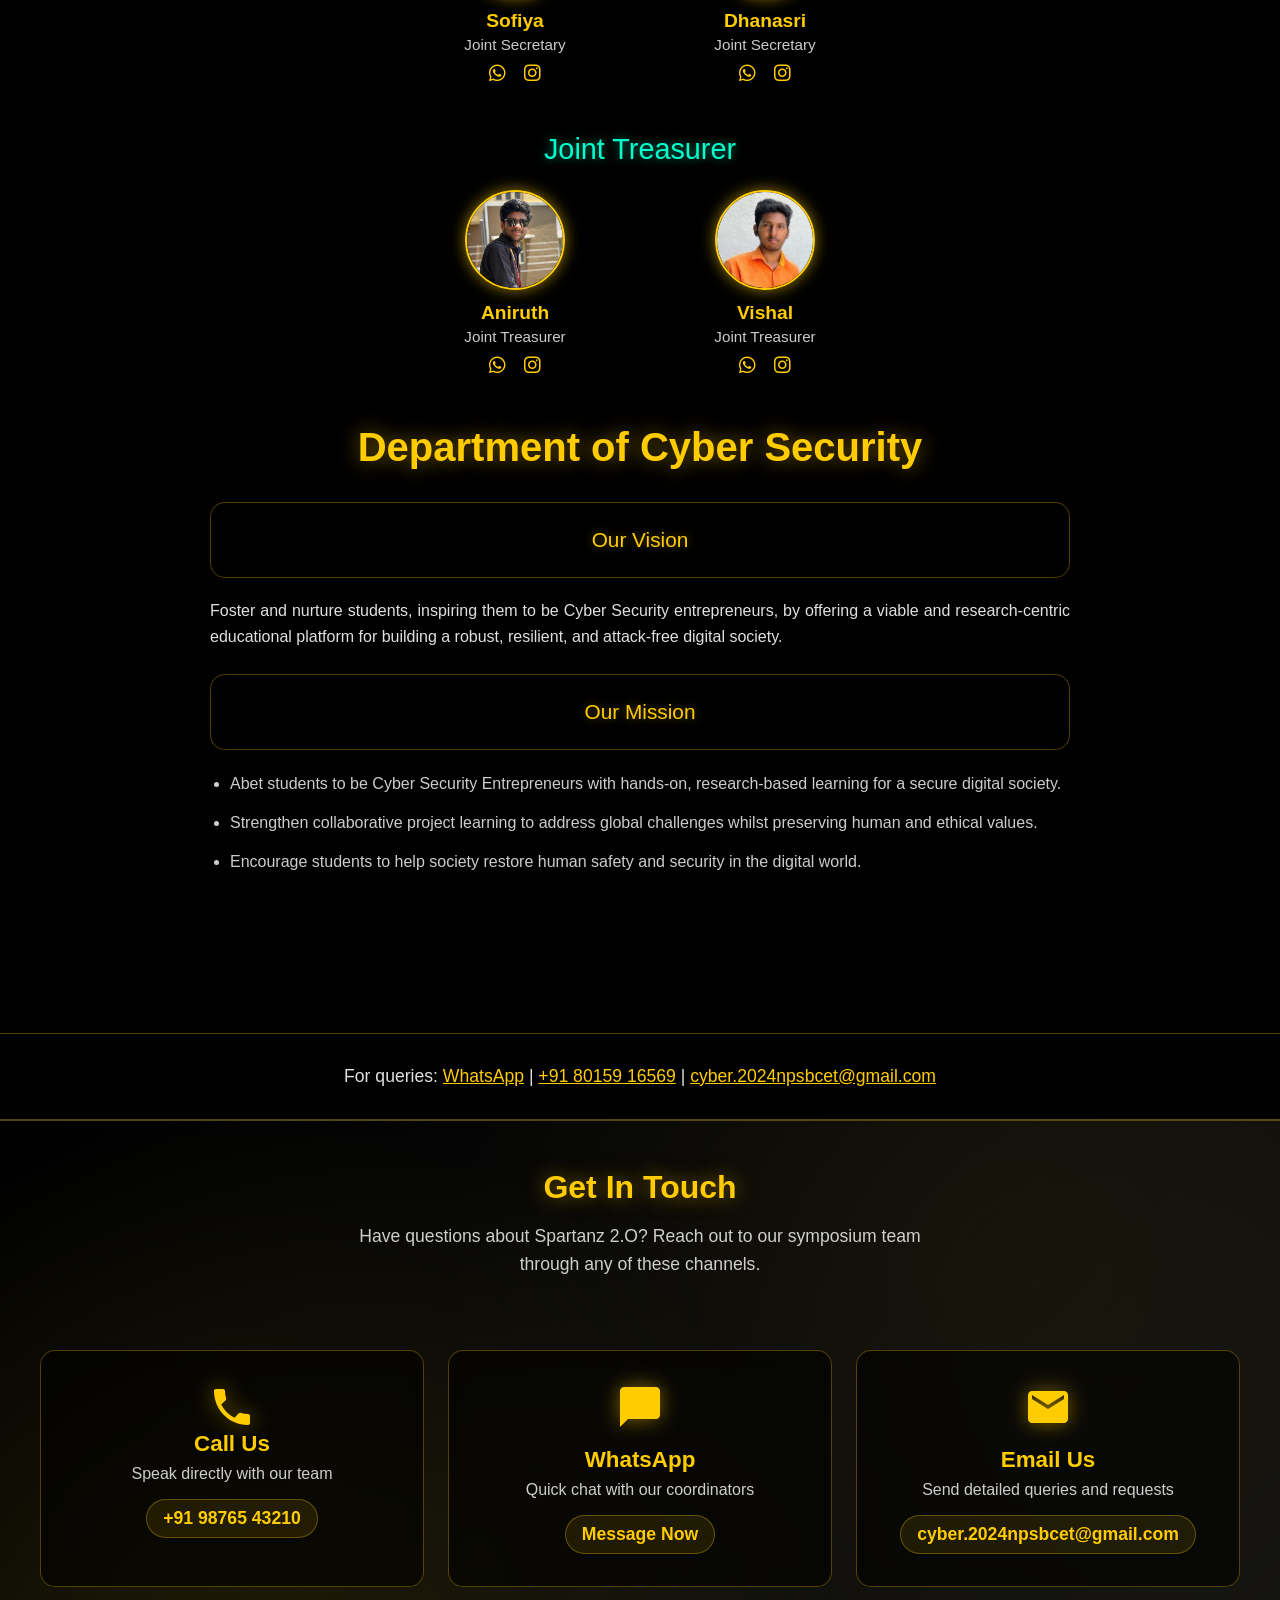
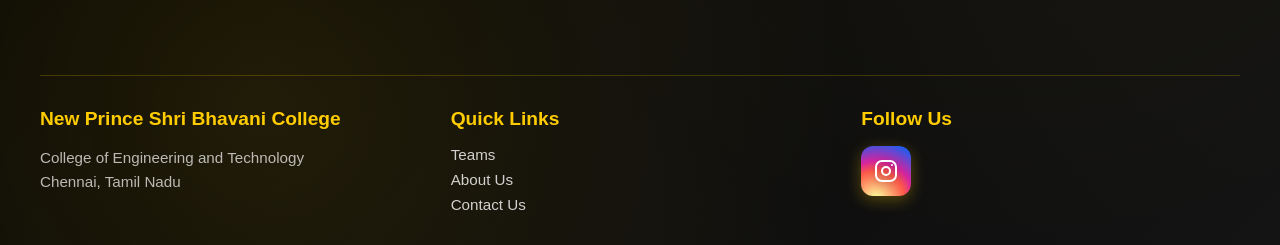
==== commit 7042a6db: "Replace emoji icons with SVGs in contact sections Updated contact method icons in about.html, index." ====
--- a/about.html
+++ b/about.html
@@ -670,15 +670,19 @@
               onmouseover="this.style.transform='translateY(-5px)'; this.style.boxShadow='0 10px 30px rgba(255, 204, 0, 0.2)'; this.style.borderColor='rgba(255, 204, 0, 0.6)'"
               onmouseout="this.style.transform='translateY(0)'; this.style.boxShadow='none'; this.style.borderColor='rgba(255, 204, 0, 0.3)'"
             >
-              <div
+              <svg
                 style="
-                  font-size: 3rem;
-                  margin-bottom: 1rem;
+                  width: 3rem;
+                  height: 3rem;
                   filter: drop-shadow(0 0 10px rgba(255, 204, 0, 0.5));
                 "
-              >
-                📞
-              </div>
+                viewBox="0 0 24 24"
+                fill="currentColor"
+              >
+                <path
+                  d="M6.62 10.79c1.44 2.83 3.76 5.14 6.59 6.59l2.2-2.2c.27-.27.67-.36 1.02-.24 1.12.37 2.33.57 3.57.57.55 0 1 .45 1 1V20c0 .55-.45 1-1 1-9.39 0-17-7.61-17-17 0-.55.45-1 1-1h3.5c.55 0 1 .45 1 1 0 1.25.2 2.45.57 3.57.11.35.03.74-.25 1.02l-2.2 2.2z"
+                />
+              </svg>
               <h4
                 style="font-size: 1.4rem; margin-bottom: 0.5rem; color: #ffcc00"
               >
@@ -727,15 +731,21 @@
               onmouseover="this.style.transform='translateY(-5px)'; this.style.boxShadow='0 10px 30px rgba(255, 204, 0, 0.2)'; this.style.borderColor='rgba(255, 204, 0, 0.6)'"
               onmouseout="this.style.transform='translateY(0)'; this.style.boxShadow='none'; this.style.borderColor='rgba(255, 204, 0, 0.3)'"
             >
-              <div
+              <svg
                 style="
-                  font-size: 3rem;
+                  width: 3rem;
+                  height: 3rem;
                   margin-bottom: 1rem;
                   filter: drop-shadow(0 0 10px rgba(255, 204, 0, 0.5));
                 "
-              >
-                💬
-              </div>
+                viewBox="0 0 24 24"
+                fill="currentColor"
+              >
+                <!-- Speech bubble body -->
+                <path
+                  d="M20 2H4c-1.1 0-2 .9-2 2v18l4-4h14c1.1 0 2-.9 2-2V4c0-1.1-.9-2-2-2z"
+                />
+              </svg>
               <h4
                 style="font-size: 1.4rem; margin-bottom: 0.5rem; color: #ffcc00"
               >
@@ -783,15 +793,21 @@
               onmouseover="this.style.transform='translateY(-5px)'; this.style.boxShadow='0 10px 30px rgba(255, 204, 0, 0.2)'; this.style.borderColor='rgba(255, 204, 0, 0.6)'"
               onmouseout="this.style.transform='translateY(0)'; this.style.boxShadow='none'; this.style.borderColor='rgba(255, 204, 0, 0.3)'"
             >
-              <div
+              <svg
                 style="
-                  font-size: 3rem;
+                  width: 3rem;
+                  height: 3rem;
                   margin-bottom: 1rem;
                   filter: drop-shadow(0 0 10px rgba(255, 204, 0, 0.5));
                 "
-              >
-                📧
-              </div>
+                viewBox="0 0 24 24"
+                fill="currentColor"
+              >
+                <!-- Envelope -->
+                <path
+                  d="M20 4H4c-1.1 0-1.99.9-1.99 2L2 18c0 1.1.9 2 2 2h16c1.1 0 2-.9 2-2V6c0-1.1-.9-2-2-2zm0 4l-8 5-8-5V6l8 5 8-5v2z"
+                />
+              </svg>
               <h4
                 style="font-size: 1.4rem; margin-bottom: 0.5rem; color: #ffcc00"
               >
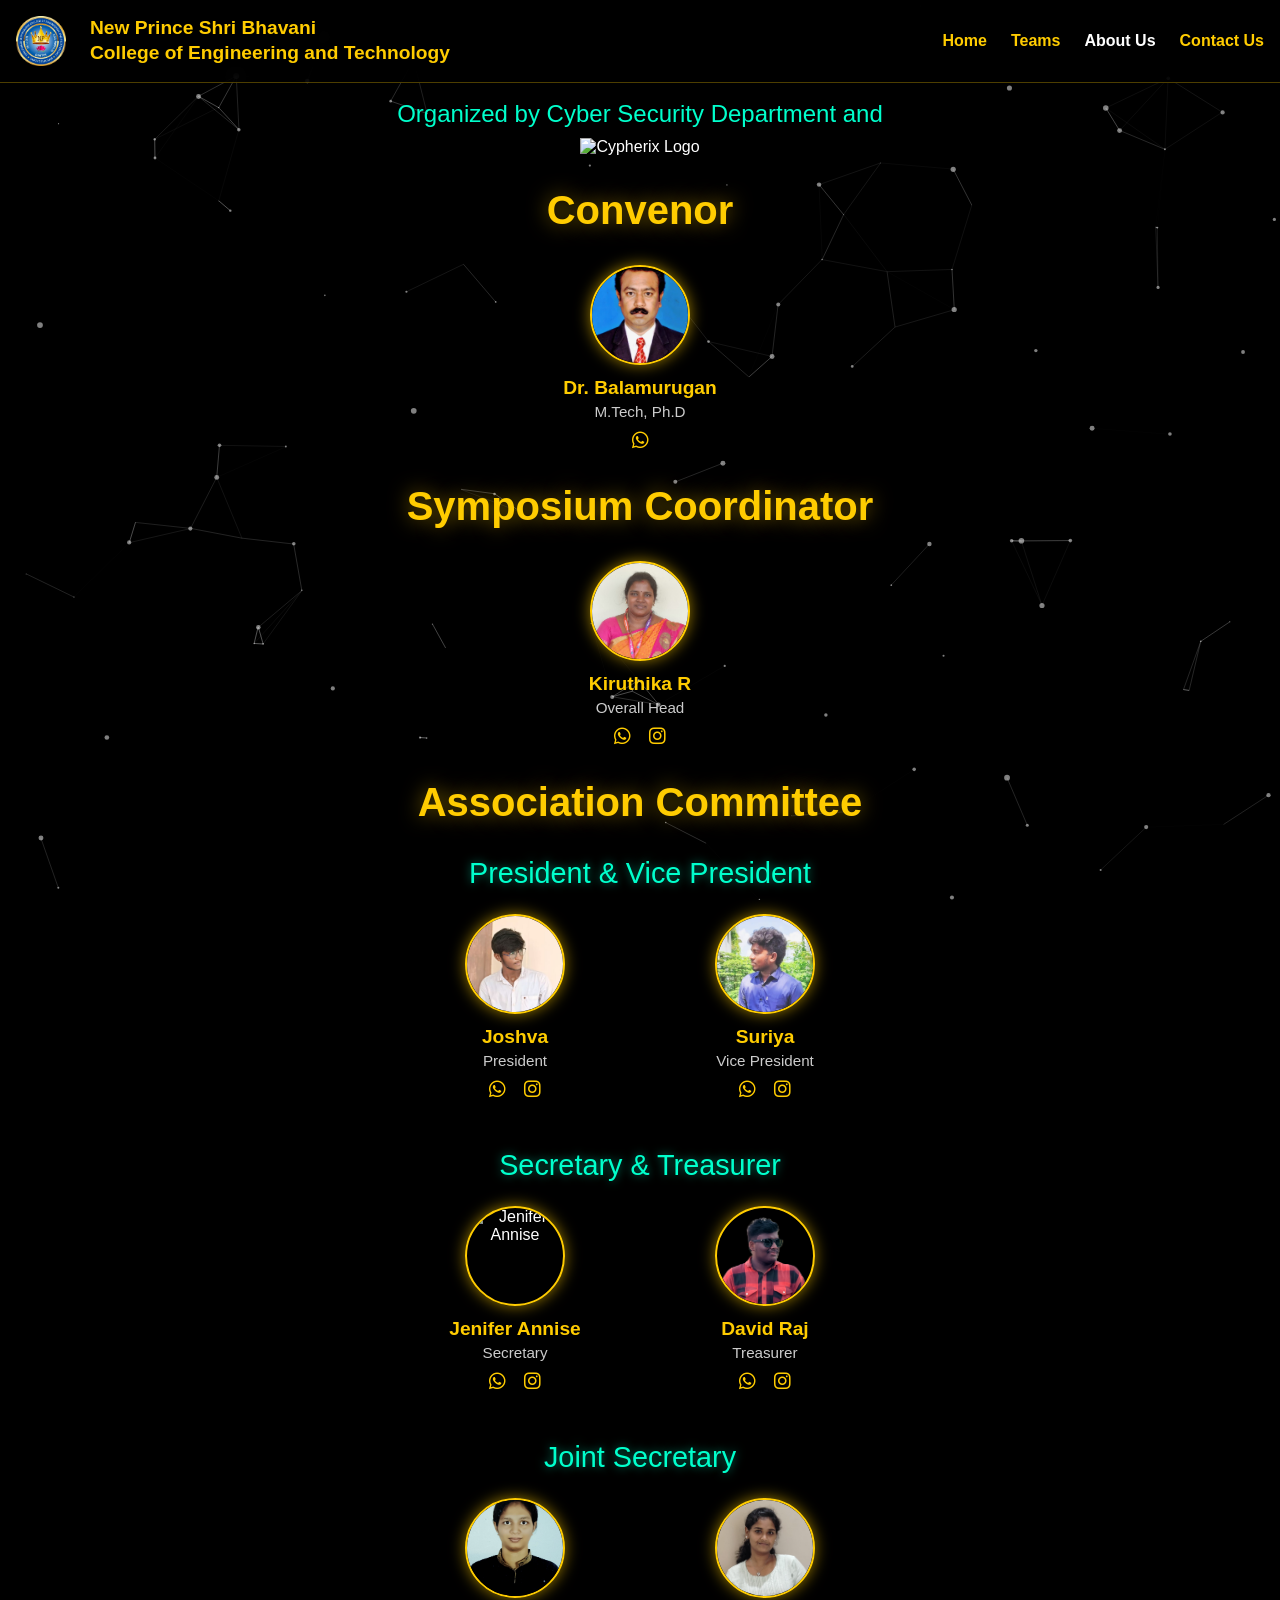
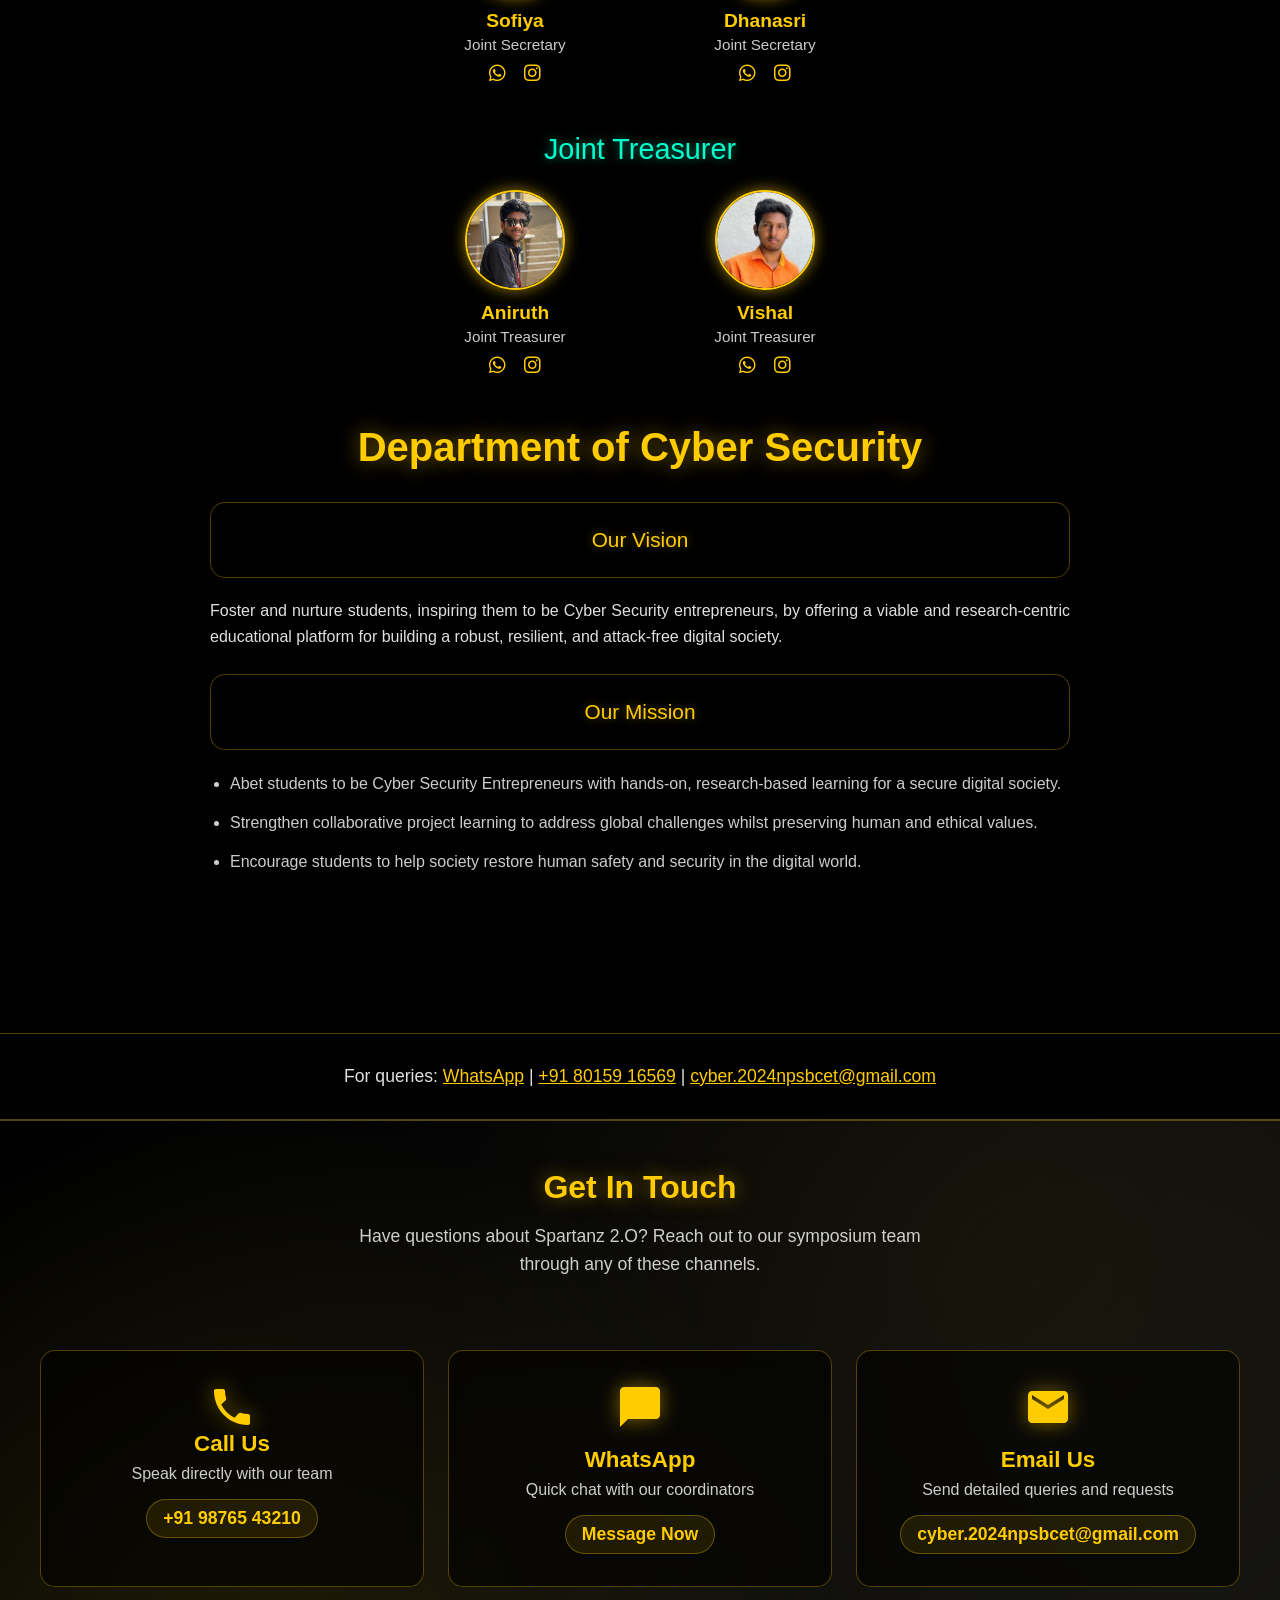
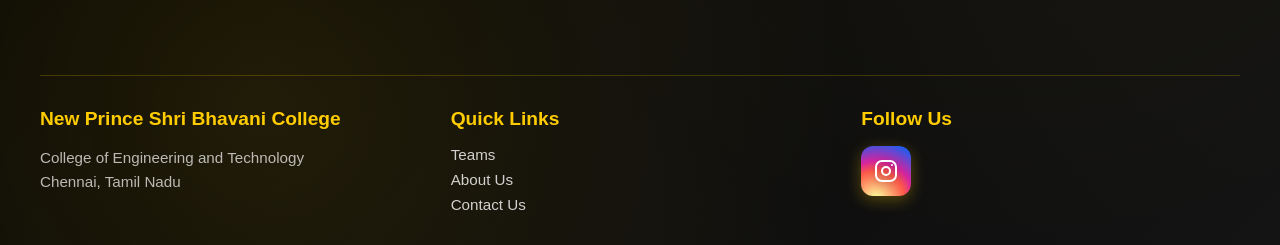
==== commit 988cbe0e: "Update image file extension for team member Changed the image file extension for Dhanasri from .jpg " ====
--- a/about.html
+++ b/about.html
@@ -467,7 +467,7 @@
 
             <div class="team-member">
               <div class="team-circle">
-                <img src="assets/teams/dhanasri.jpg" alt="Dhanasri" />
+                <img src="assets/teams/dhanasri.JPG" alt="Dhanasri" />
               </div>
               <div class="team-name">Dhanasri</div>
               <div class="team-role">Joint Secretary</div>
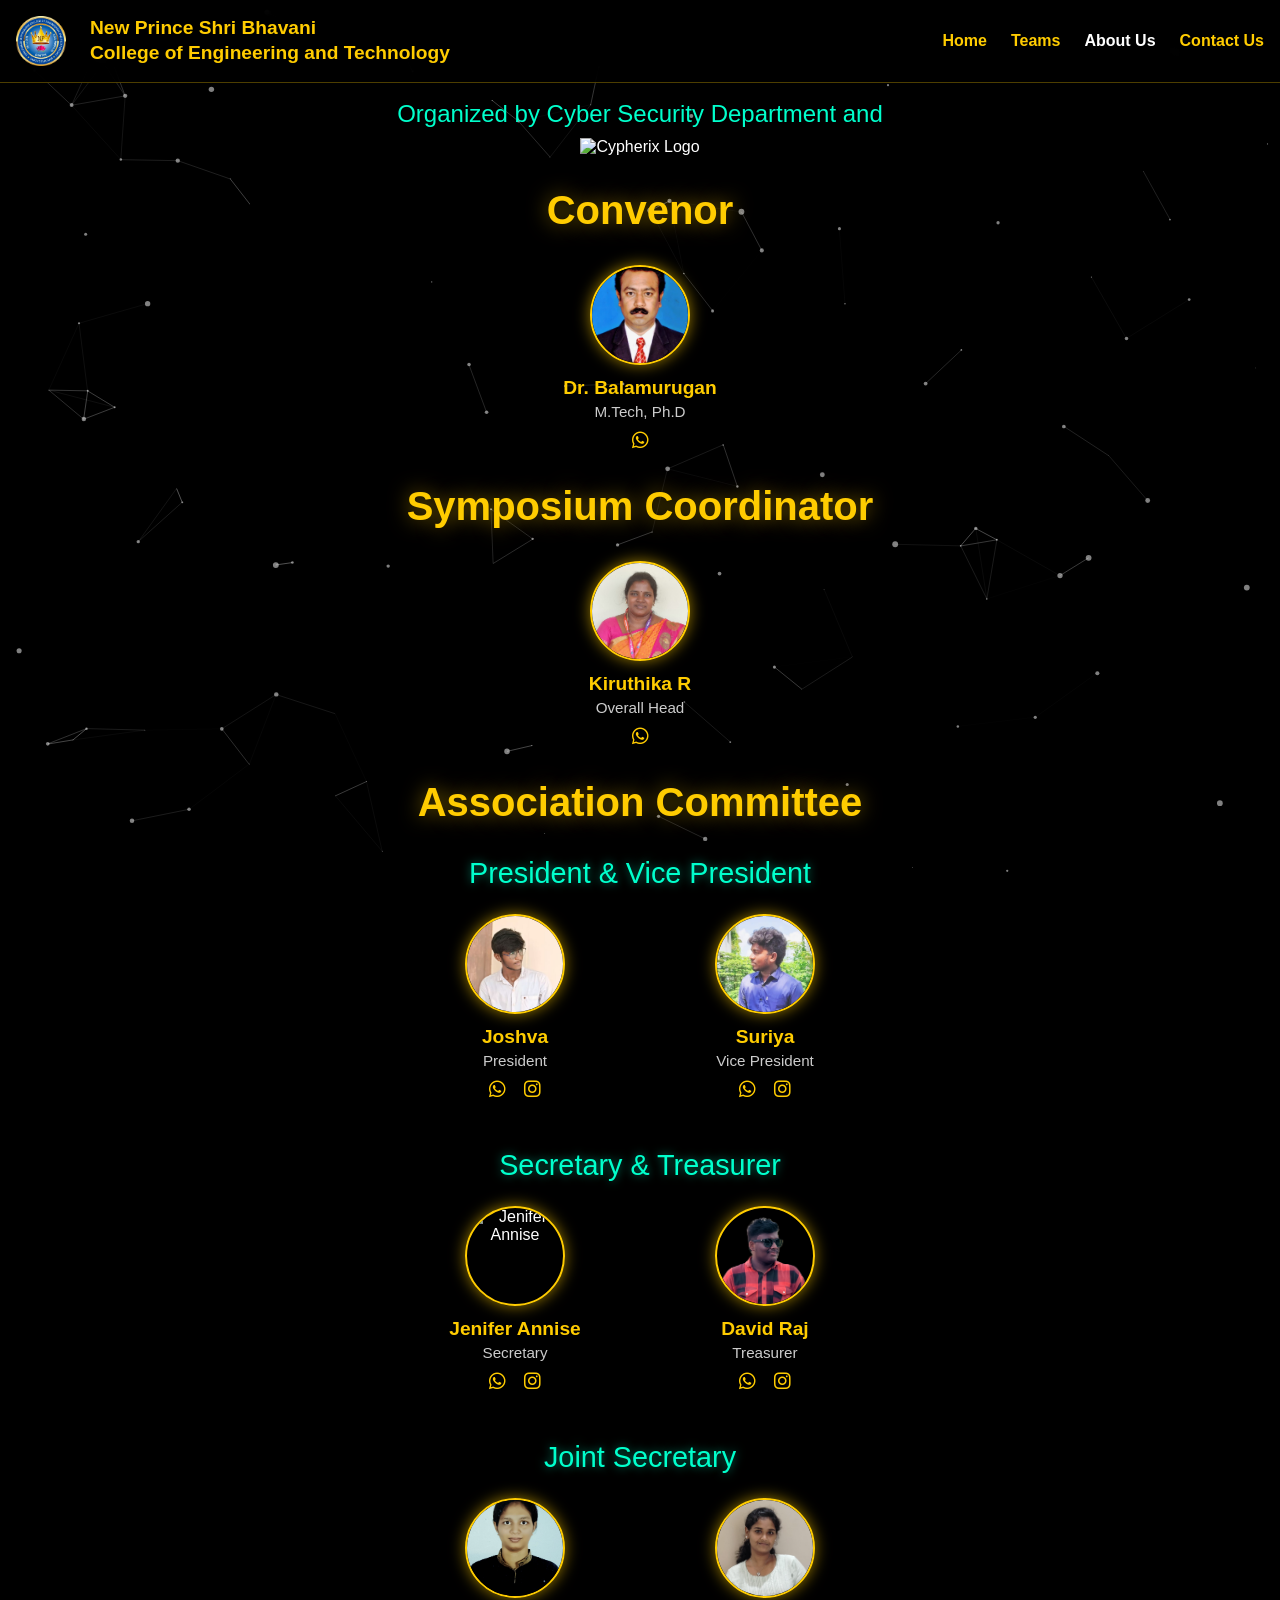
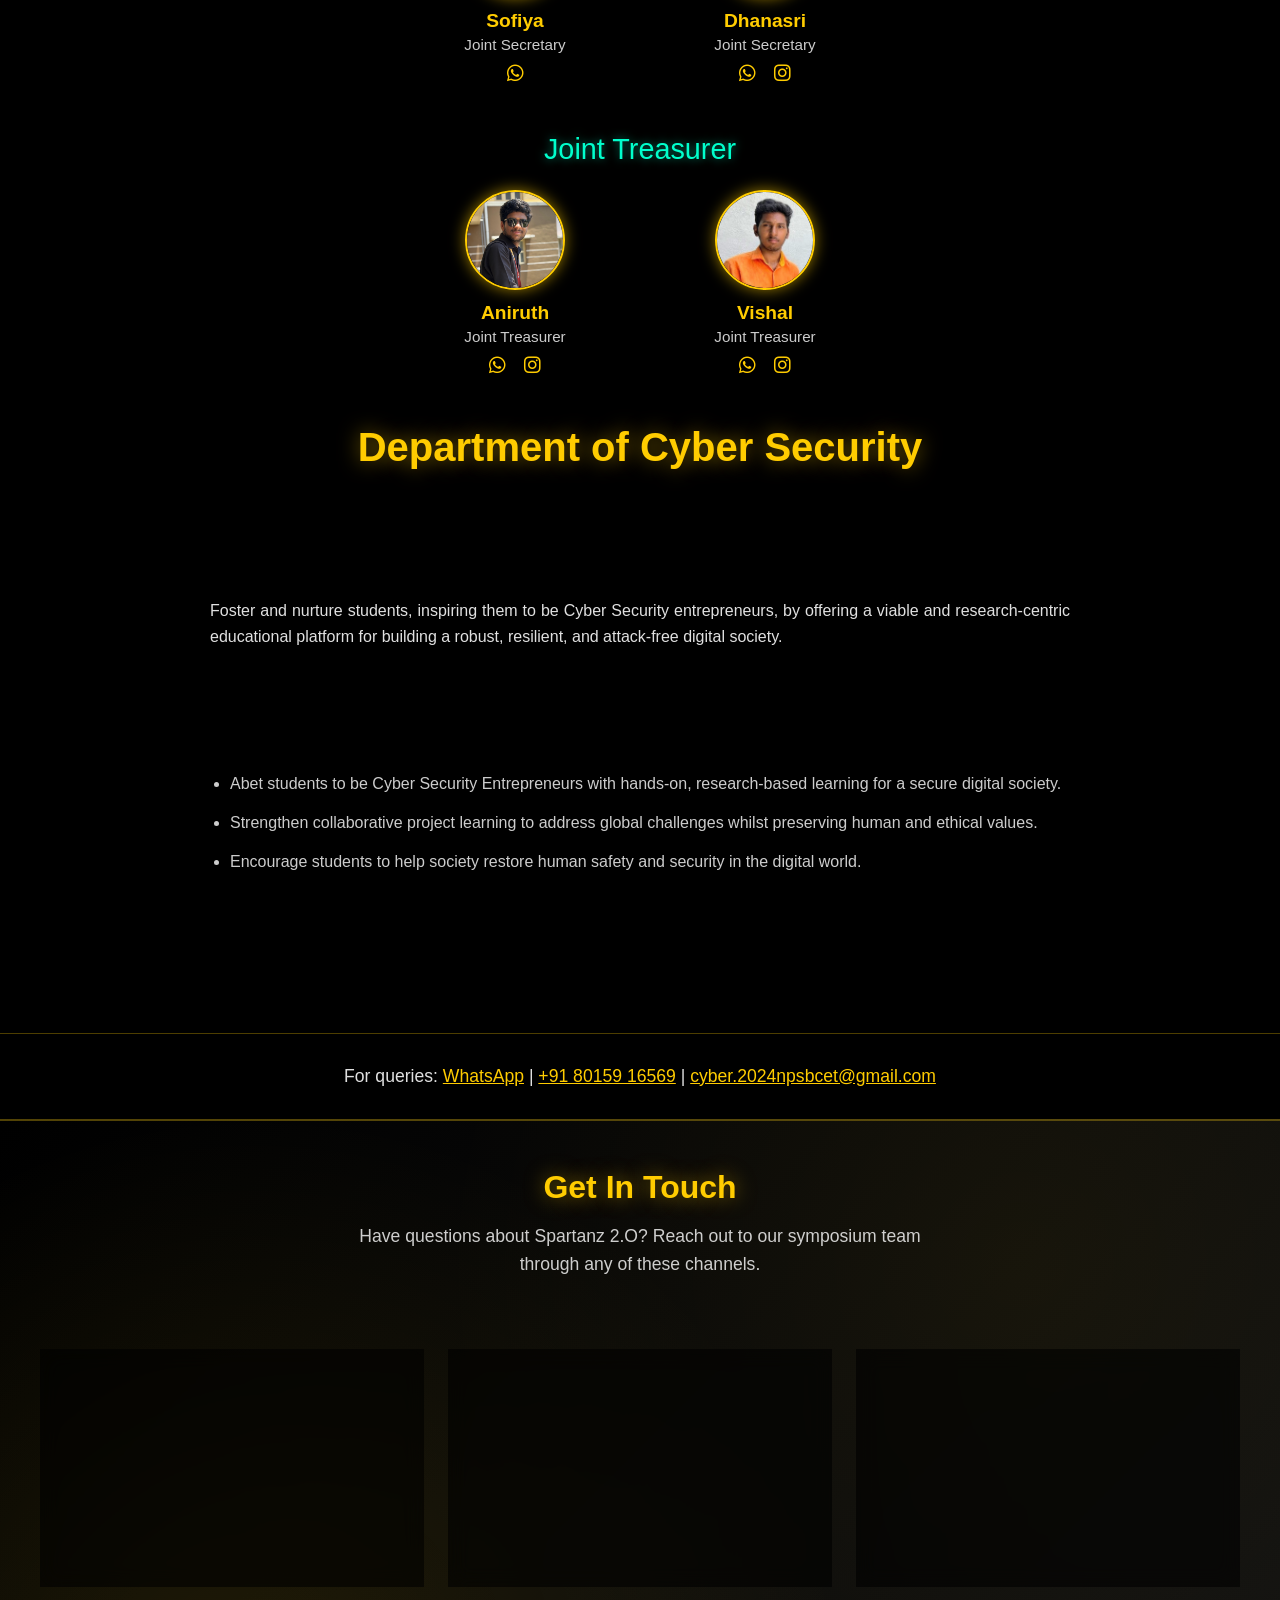
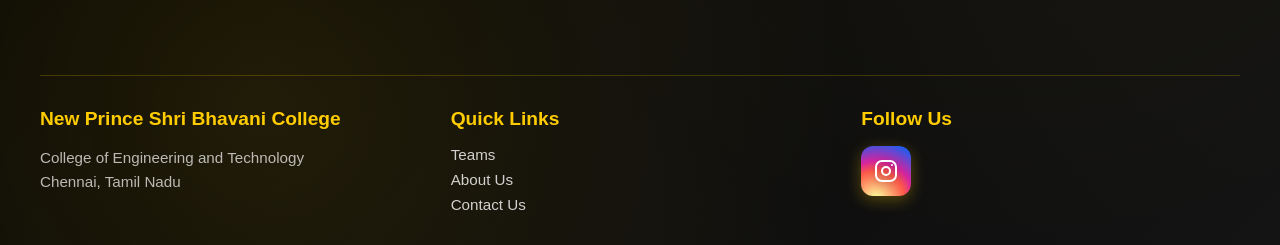
==== commit d0957dbf: "Update team pages with contact info and images Added WhatsApp and Instagram links for team members i" ====
--- a/about.html
+++ b/about.html
@@ -333,7 +333,7 @@
             <div class="team-name">Dr. Balamurugan</div>
             <div class="team-role">M.Tech, Ph.D</div>
             <div class="social-links">
-              <a href="https://wa.me/" target="_blank">
+              <a href="https://wa.me/+918610745381" target="_blank">
                 <i class="fab fa-whatsapp"></i>
               </a>
             </div>
@@ -352,11 +352,8 @@
             <div class="team-name">Kiruthika R</div>
             <div class="team-role">Overall Head</div>
             <div class="social-links">
-              <a href="https://wa.me/" target="_blank">
+              <a href="https://wa.me/+919442747768" target="_blank">
                 <i class="fab fa-whatsapp"></i>
-              </a>
-              <a href="https://www.instagram.com/" target="_blank">
-                <i class="fab fa-instagram"></i>
               </a>
             </div>
           </div>
@@ -399,7 +396,7 @@
                 <a href="https://wa.me/+919025251348" target="_blank">
                   <i class="fab fa-whatsapp"></i>
                 </a>
-                <a href="https://www.instagram.com/" target="_blank">
+                <a href="https://www.instagram.com/sjsuriya_official" target="_blank">
                   <i class="fab fa-instagram"></i>
                 </a>
               </div>
@@ -418,10 +415,10 @@
               <div class="team-name">Jenifer Annise</div>
               <div class="team-role">Secretary</div>
               <div class="social-links">
-                <a href="https://wa.me/" target="_blank">
+                <a href="https://wa.me/+916383121299" target="_blank">
                   <i class="fab fa-whatsapp"></i>
                 </a>
-                <a href="https://www.instagram.com/" target="_blank">
+                <a href="https://www.instagram.com/hello_jenisnowgirl" target="_blank">
                   <i class="fab fa-instagram"></i>
                 </a>
               </div>
@@ -434,10 +431,10 @@
               <div class="team-name">David Raj</div>
               <div class="team-role">Treasurer</div>
               <div class="social-links">
-                <a href="https://wa.me/" target="_blank">
+                <a href="https://wa.me/+916381470769" target="_blank">
                   <i class="fab fa-whatsapp"></i>
                 </a>
-                <a href="https://www.instagram.com/" target="_blank">
+                <a href="https://www.instagram.com/_shan__jr" target="_blank">
                   <i class="fab fa-instagram"></i>
                 </a>
               </div>
@@ -456,11 +453,8 @@
               <div class="team-name">Sofiya</div>
               <div class="team-role">Joint Secretary</div>
               <div class="social-links">
-                <a href="https://wa.me/" target="_blank">
+                <a href="https://wa.me/+917305427378" target="_blank">
                   <i class="fab fa-whatsapp"></i>
-                </a>
-                <a href="https://www.instagram.com/" target="_blank">
-                  <i class="fab fa-instagram"></i>
                 </a>
               </div>
             </div>
@@ -472,10 +466,10 @@
               <div class="team-name">Dhanasri</div>
               <div class="team-role">Joint Secretary</div>
               <div class="social-links">
-                <a href="https://wa.me/" target="_blank">
+                <a href="https://wa.me/+916385598126" target="_blank">
                   <i class="fab fa-whatsapp"></i>
                 </a>
-                <a href="https://www.instagram.com/" target="_blank">
+                <a href="https://www.instagram.com/sri.dhana1801" target="_blank">
                   <i class="fab fa-instagram"></i>
                 </a>
               </div>
@@ -494,10 +488,10 @@
               <div class="team-name">Aniruth</div>
               <div class="team-role">Joint Treasurer</div>
               <div class="social-links">
-                <a href="https://wa.me/" target="_blank">
+                <a href="https://wa.me/+918778655311" target="_blank">
                   <i class="fab fa-whatsapp"></i>
                 </a>
-                <a href="https://www.instagram.com/" target="_blank">
+                <a href="https://www.instagram.com/an1ruth.asr" target="_blank">
                   <i class="fab fa-instagram"></i>
                 </a>
               </div>
@@ -510,10 +504,10 @@
               <div class="team-name">Vishal</div>
               <div class="team-role">Joint Treasurer</div>
               <div class="social-links">
-                <a href="https://wa.me/" target="_blank">
+                <a href="https://wa.me/+918925242276" target="_blank">
                   <i class="fab fa-whatsapp"></i>
                 </a>
-                <a href="https://www.instagram.com/" target="_blank">
+                <a href="https://www.instagram.com/mr.simply_vishal" target="_blank">
                   <i class="fab fa-instagram"></i>
                 </a>
               </div>
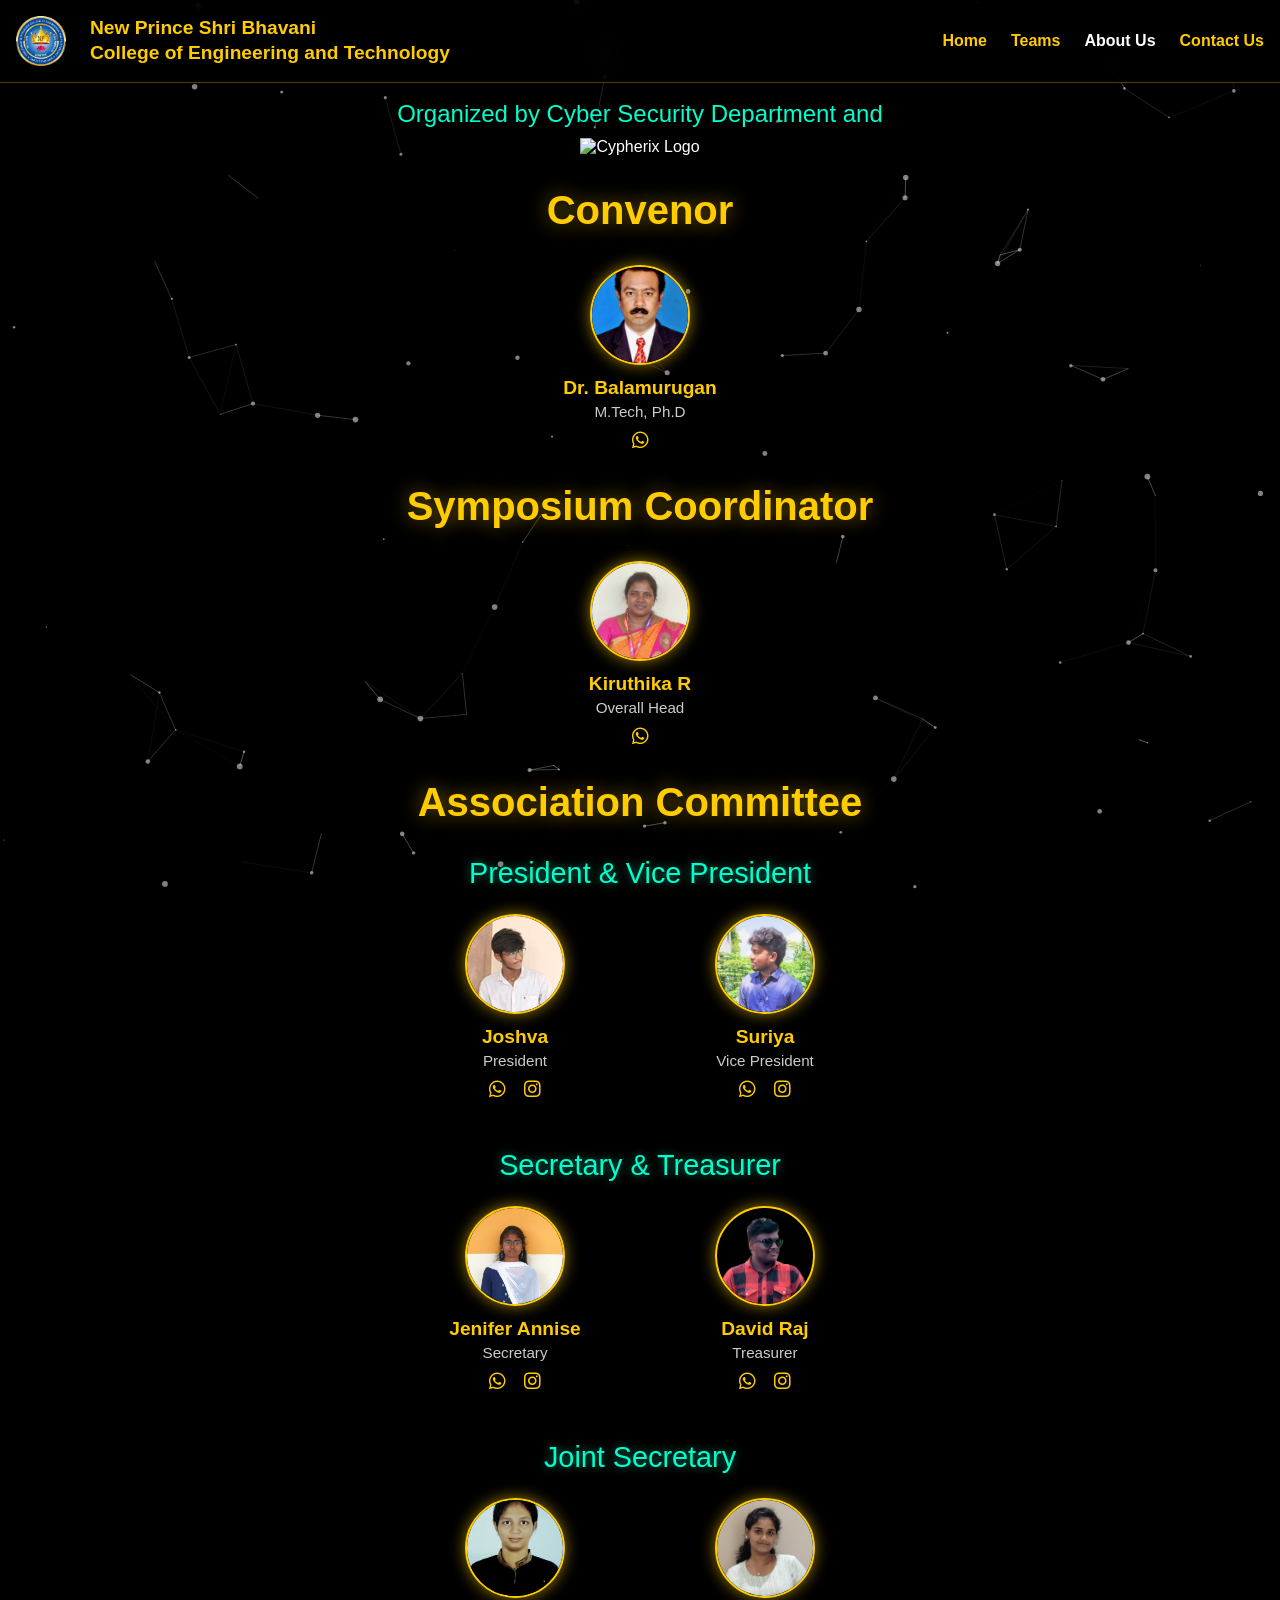
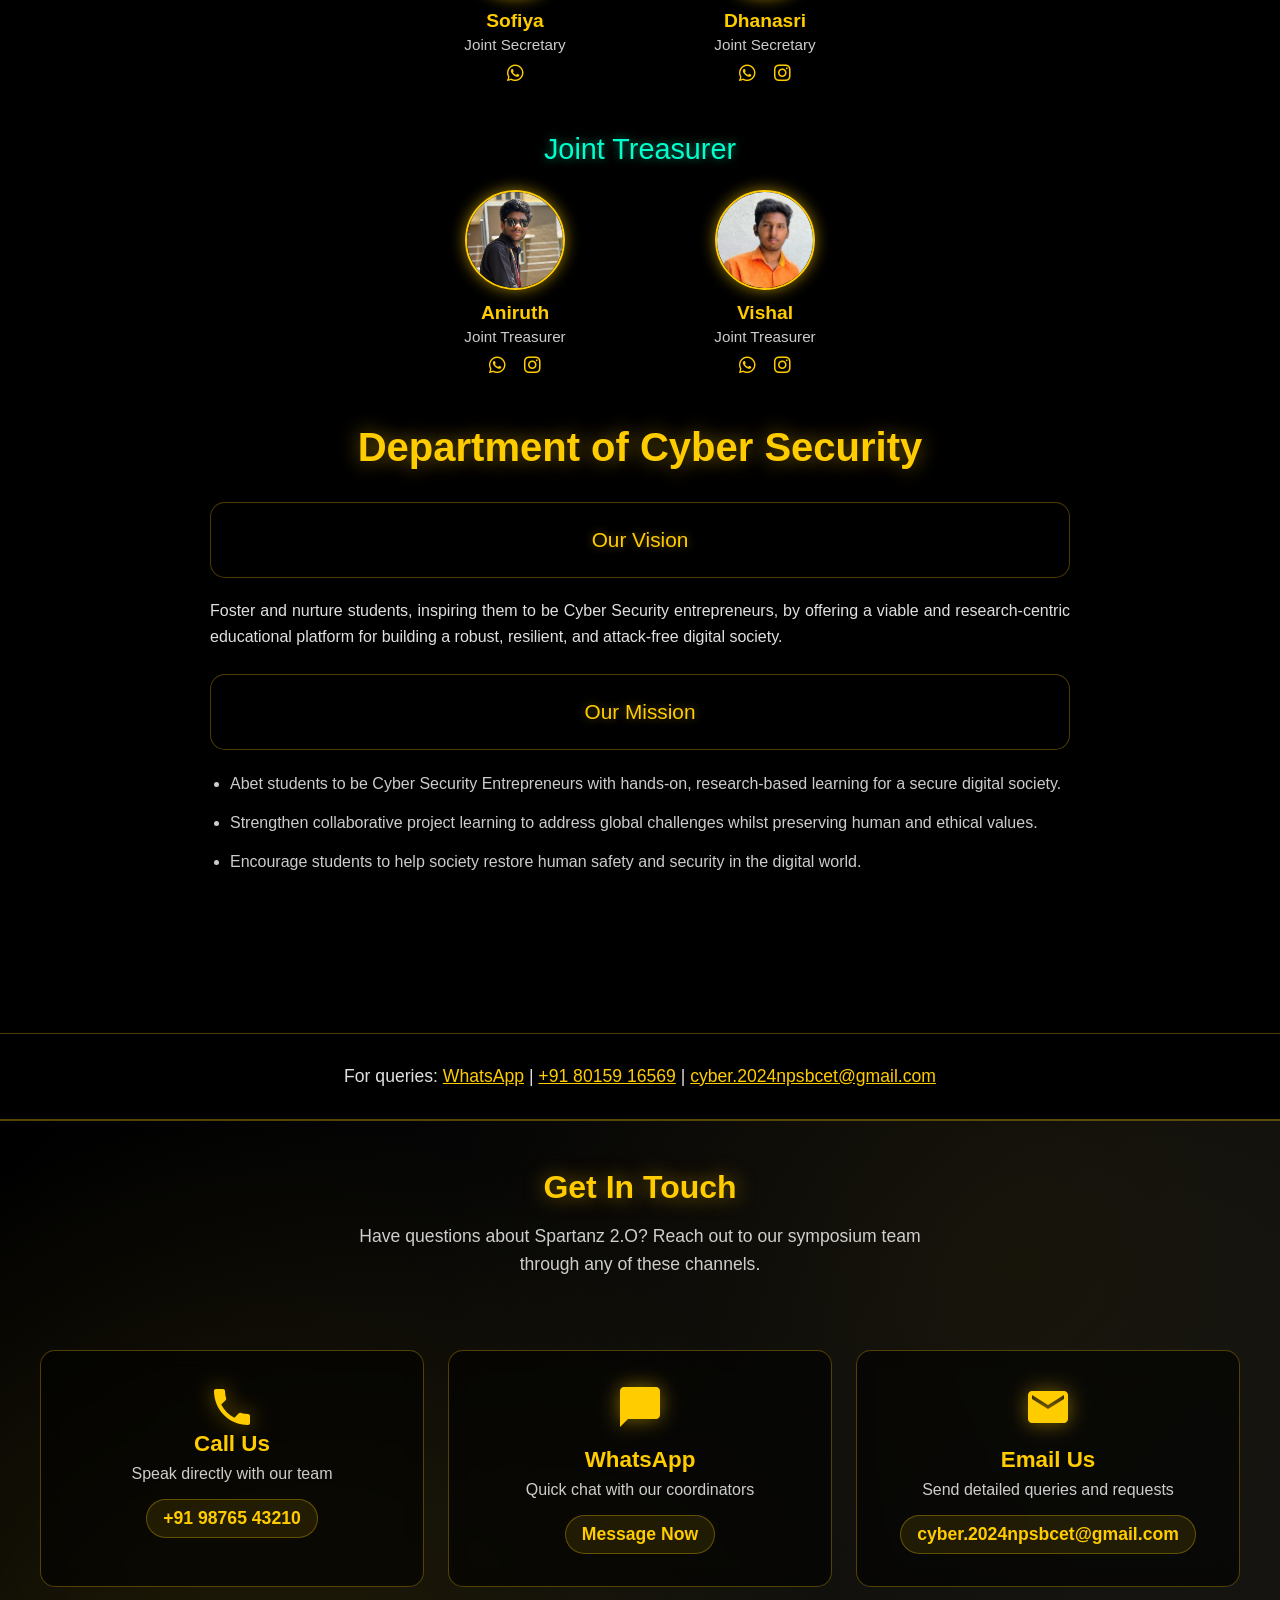
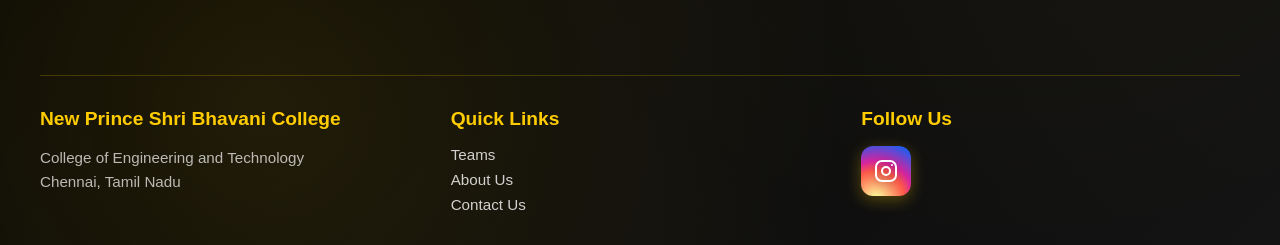
==== commit 75a02504: "Fix team member image filename typo Corrected the image filename for Jenifer Annise from 'jenifer.jp" ====
--- a/about.html
+++ b/about.html
@@ -410,7 +410,7 @@
           <div class="team-grid">
             <div class="team-member">
               <div class="team-circle">
-                <img src="assets/teams/jenifer.jpg" alt="Jenifer Annise" />
+                <img src="assets/teams/jennifer.jpg" alt="Jenifer Annise" />
               </div>
               <div class="team-name">Jenifer Annise</div>
               <div class="team-role">Secretary</div>
